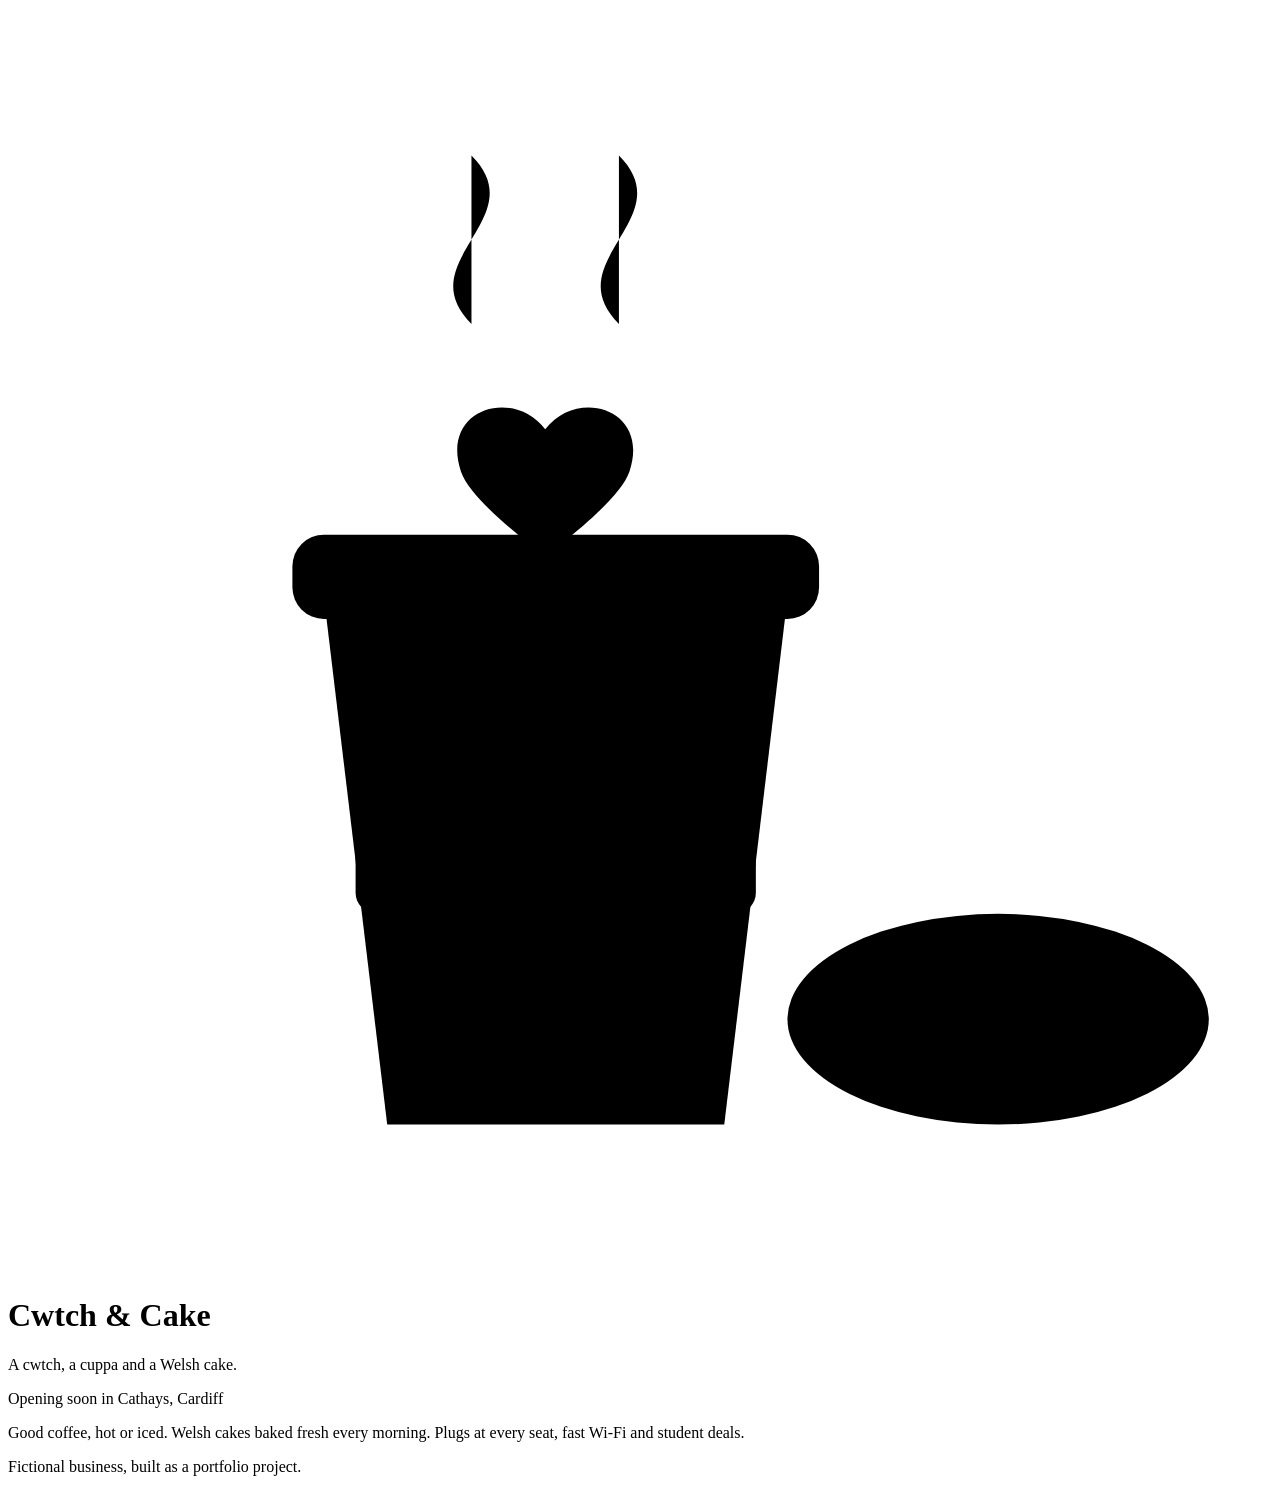
==== site/index.html @ 3359ed9a "Add hosting skeleton: private S3 site bucket, CloudFront with security headers, placeholder page" ====
<!doctype html>
<html lang="en-GB">
<head>
  <meta charset="utf-8">
  <meta name="viewport" content="width=device-width, initial-scale=1">
  <title>Cwtch &amp; Cake · Opening soon</title>
  <meta name="description" content="A cosy student café in Cathays, Cardiff. Coffee, fresh Welsh cakes and somewhere warm to study. Opening soon.">
  <meta name="theme-color" content="#4a2c1d">
  <link rel="icon" href="/favicon.svg" type="image/svg+xml">
  <link rel="stylesheet" href="/css/placeholder.css">
</head>
<body>
  <main class="card">
    <svg class="logo" viewBox="0 0 120 120" role="img" aria-labelledby="logo-title">
      <title id="logo-title">Cwtch &amp; Cake logo: a takeaway cup next to a Welsh cake</title>
      <path class="steam" d="M44 30c-6-6 6-10 0-16M58 30c-6-6 6-10 0-16"/>
      <path class="heart" d="M51 40c-3-4-10-2-8 4 1 3 8 8 8 8s7-5 8-8c2-6-5-8-8-4z"/>
      <path class="cup" d="M30 56h44l-6 50H36z"/>
      <rect class="lid" x="27" y="50" width="50" height="8" rx="3"/>
      <rect class="sleeve" x="33" y="72" width="38" height="14" rx="2"/>
      <ellipse class="cake" cx="94" cy="96" rx="20" ry="10"/>
      <circle class="dot" cx="88" cy="93" r="2"/>
      <circle class="dot" cx="98" cy="96" r="2"/>
      <circle class="dot" cx="93" cy="100" r="1.6"/>
      <circle class="dot" cx="102" cy="92" r="1.6"/>
    </svg>

    <h1>Cwtch &amp; Cake</h1>
    <p class="tagline">A cwtch, a cuppa and a Welsh cake.</p>
    <p class="soon">Opening soon in Cathays, Cardiff</p>
    <p class="blurb">Good coffee, hot or iced. Welsh cakes baked fresh every morning. Plugs at every seat, fast Wi-Fi and student deals.</p>
  </main>

  <footer>
    <p>Fictional business, built as a portfolio project.</p>
  </footer>
</body>
</html>
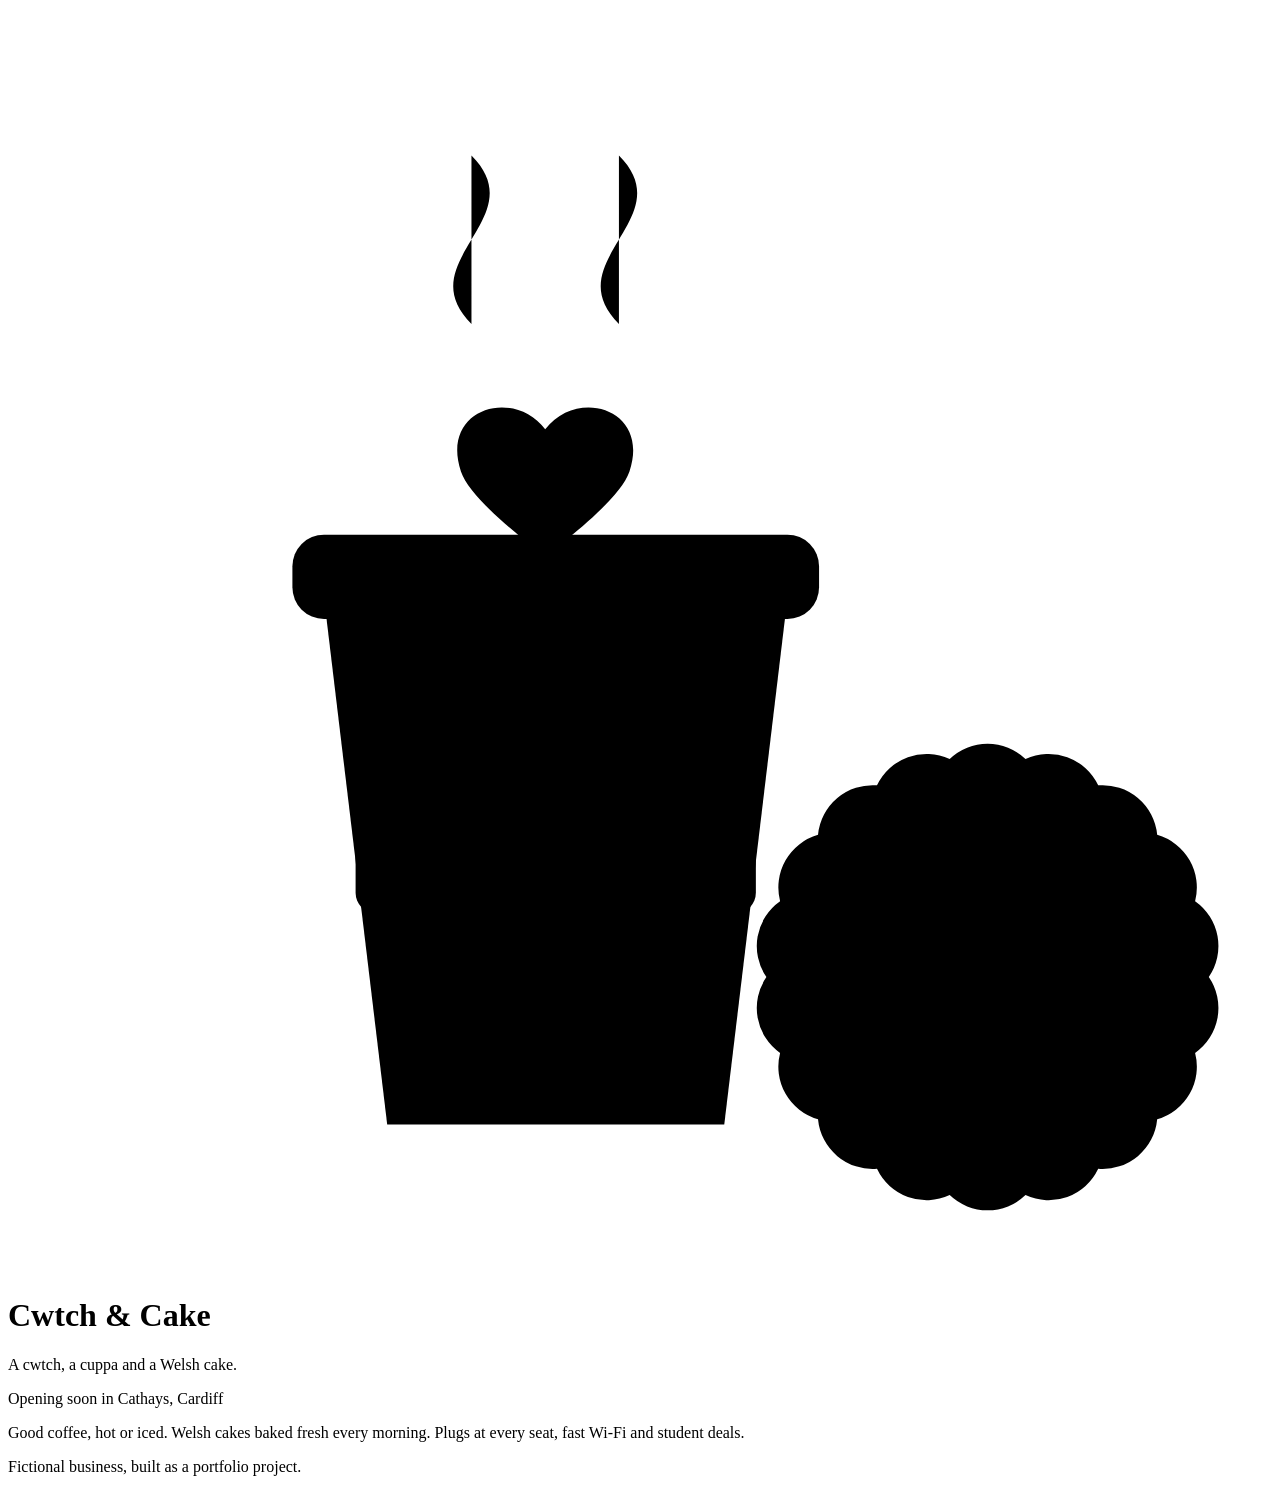
==== commit 13e8c54c: "Add GitHub Actions deploy pipeline (OIDC) and redraw the Welsh cake" ====
--- a/site/index.html
+++ b/site/index.html
@@ -18,11 +18,20 @@
       <path class="cup" d="M30 56h44l-6 50H36z"/>
       <rect class="lid" x="27" y="50" width="50" height="8" rx="3"/>
       <rect class="sleeve" x="33" y="72" width="38" height="14" rx="2"/>
-      <ellipse class="cake" cx="94" cy="96" rx="20" ry="10"/>
-      <circle class="dot" cx="88" cy="93" r="2"/>
-      <circle class="dot" cx="98" cy="96" r="2"/>
-      <circle class="dot" cx="93" cy="100" r="1.6"/>
-      <circle class="dot" cx="102" cy="92" r="1.6"/>
+      <!-- Welsh cake: round with a fluted (cutter) edge, griddle-browned face, currants and a sugar dusting -->
+      <path class="cake" d="M114.0 92.0A5.2 5.2 0 0 1 112.7 99.2A5.2 5.2 0 0 1 109.1 105.5A5.2 5.2 0 0 1 103.5 110.2A5.2 5.2 0 0 1 96.6 112.7A5.2 5.2 0 0 1 89.4 112.7A5.2 5.2 0 0 1 82.5 110.2A5.2 5.2 0 0 1 76.9 105.5A5.2 5.2 0 0 1 73.3 99.2A5.2 5.2 0 0 1 72.0 92.0A5.2 5.2 0 0 1 73.3 84.8A5.2 5.2 0 0 1 76.9 78.5A5.2 5.2 0 0 1 82.5 73.8A5.2 5.2 0 0 1 89.4 71.3A5.2 5.2 0 0 1 96.6 71.3A5.2 5.2 0 0 1 103.5 73.8A5.2 5.2 0 0 1 109.1 78.5A5.2 5.2 0 0 1 112.7 84.8A5.2 5.2 0 0 1 114.0 92.0Z"/>
+      <circle class="griddle" cx="93" cy="92" r="14.5"/>
+      <ellipse class="currant" cx="86" cy="86" rx="2.2" ry="1.6" transform="rotate(-25 86 86)"/>
+      <ellipse class="currant" cx="99" cy="84" rx="2" ry="1.5" transform="rotate(20 99 84)"/>
+      <ellipse class="currant" cx="92" cy="95" rx="2.2" ry="1.6" transform="rotate(10 92 95)"/>
+      <ellipse class="currant" cx="102" cy="97" rx="1.9" ry="1.4" transform="rotate(-35 102 97)"/>
+      <ellipse class="currant" cx="84" cy="99" rx="1.8" ry="1.3" transform="rotate(30 84 99)"/>
+      <circle class="sugar" cx="90" cy="81" r="0.9"/>
+      <circle class="sugar" cx="96" cy="90" r="0.9"/>
+      <circle class="sugar" cx="80" cy="92" r="0.8"/>
+      <circle class="sugar" cx="105" cy="89" r="0.8"/>
+      <circle class="sugar" cx="97" cy="103" r="0.9"/>
+      <circle class="sugar" cx="88" cy="105" r="0.7"/>
     </svg>
 
     <h1>Cwtch &amp; Cake</h1>
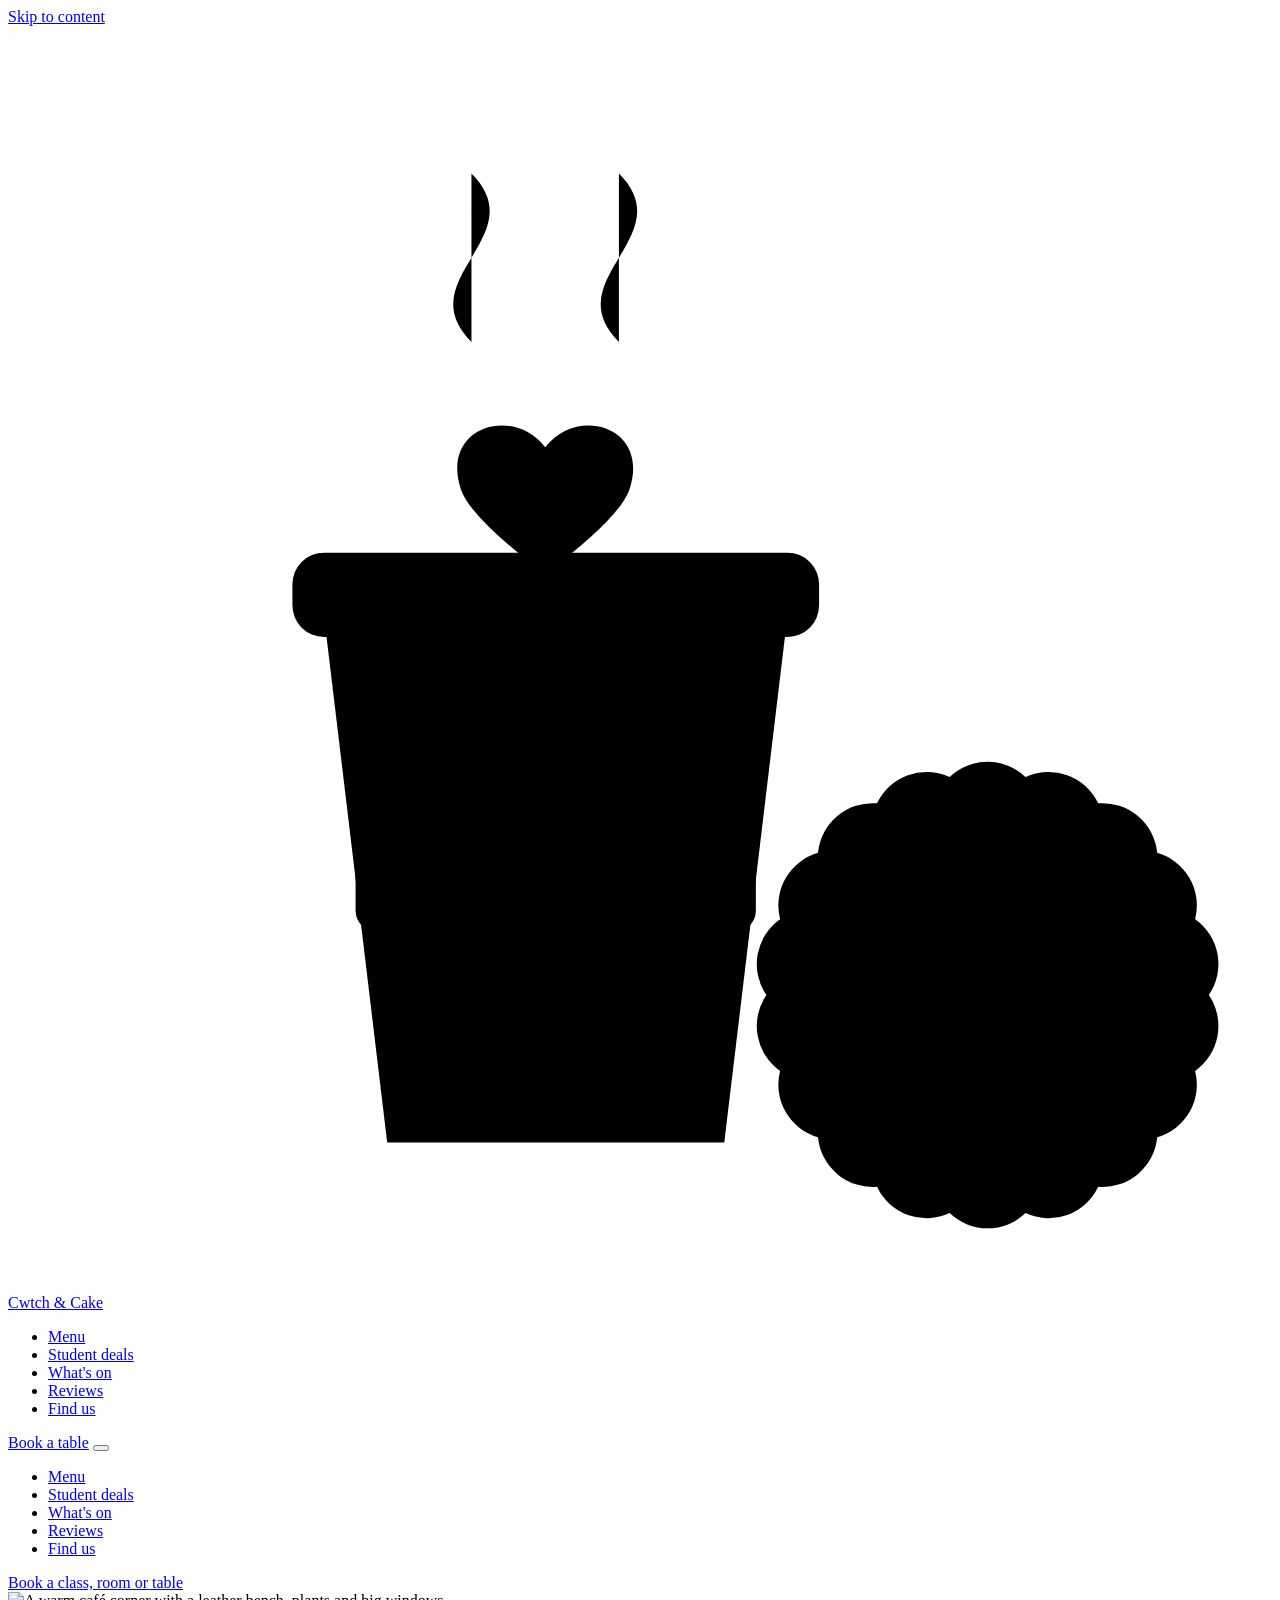
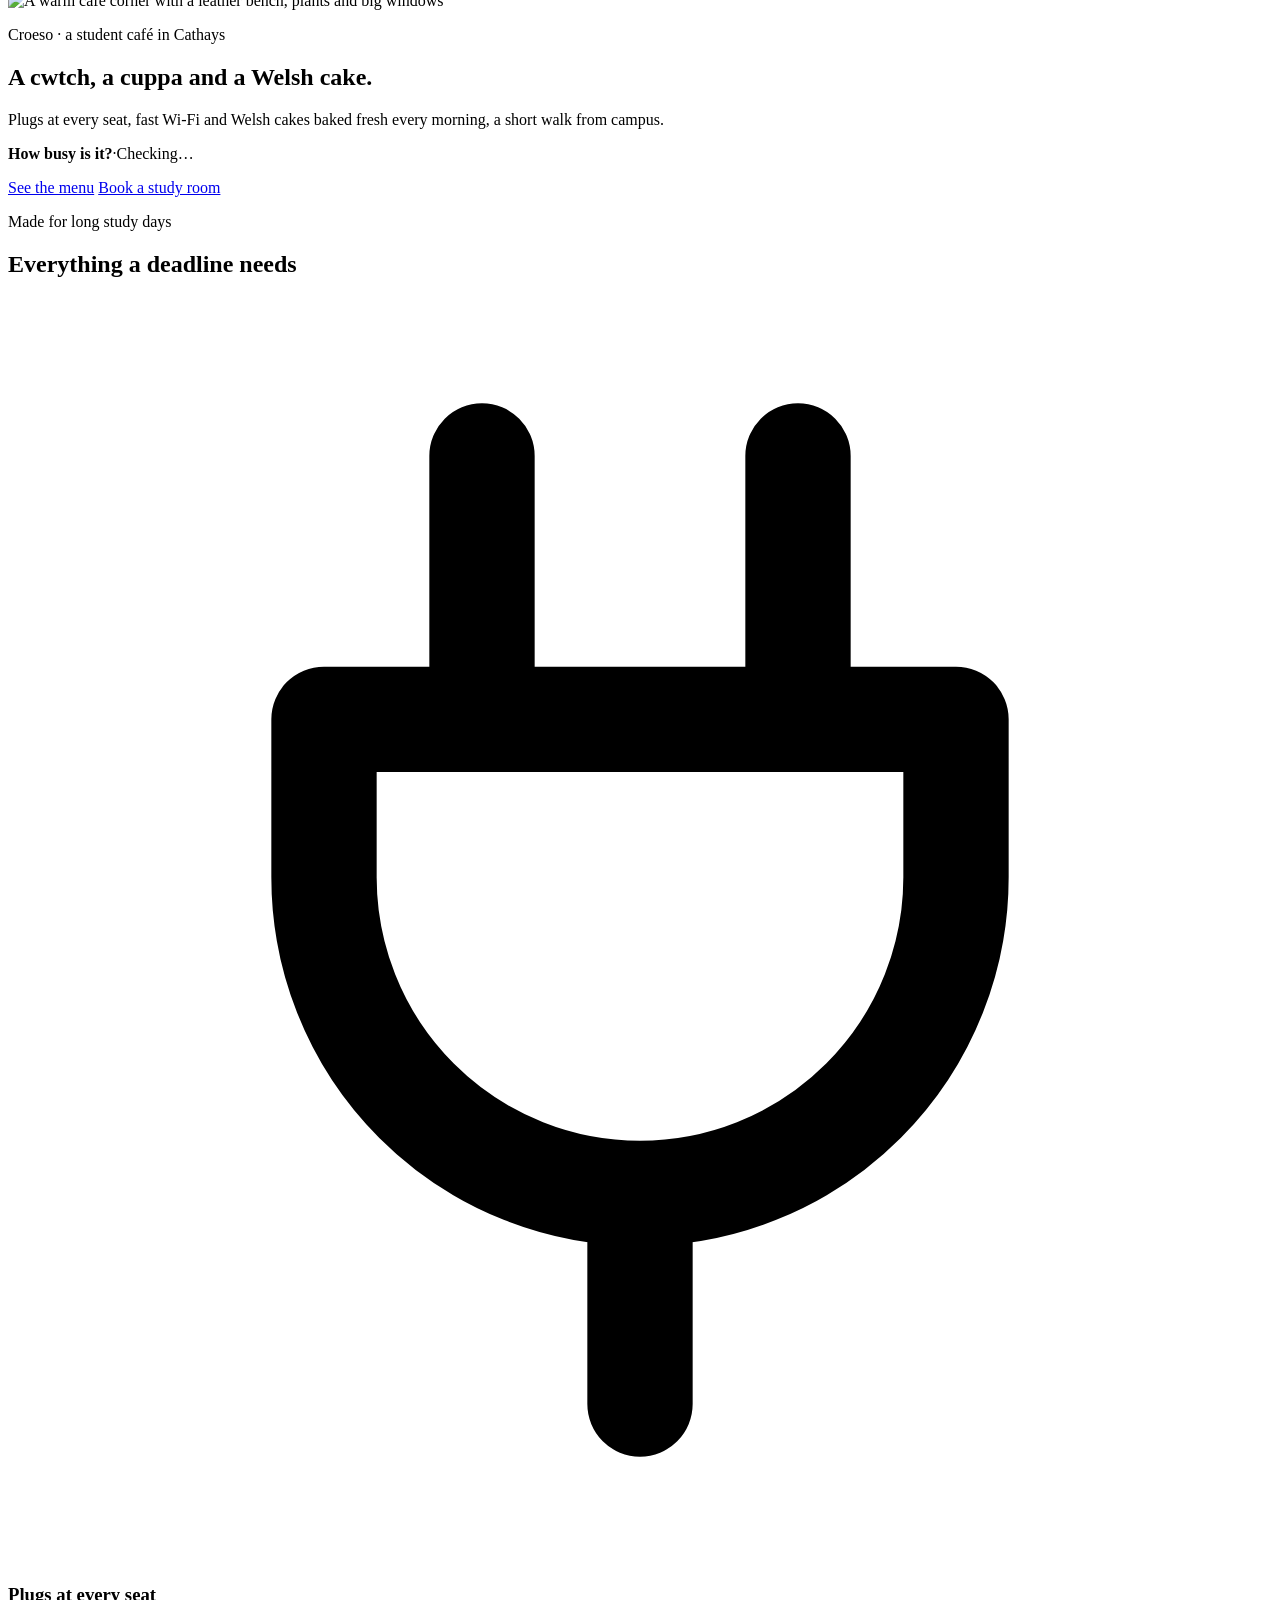
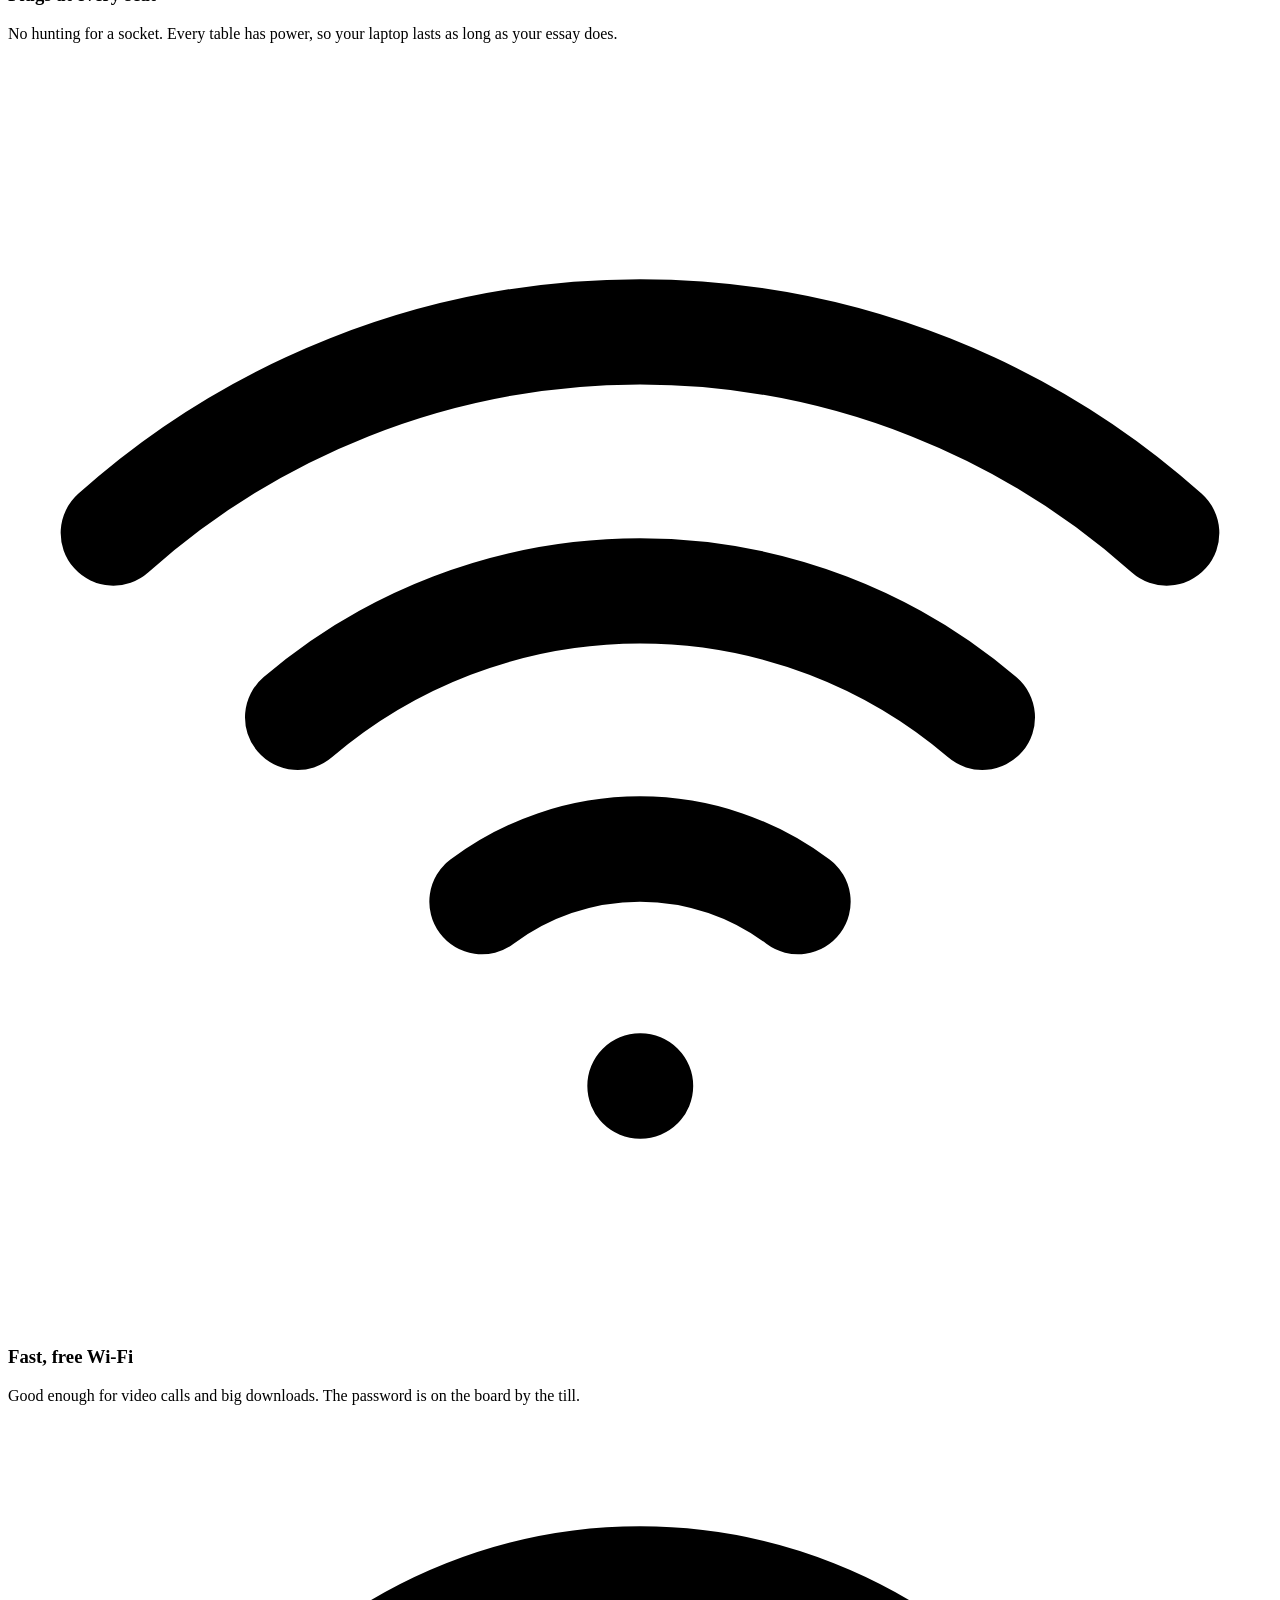
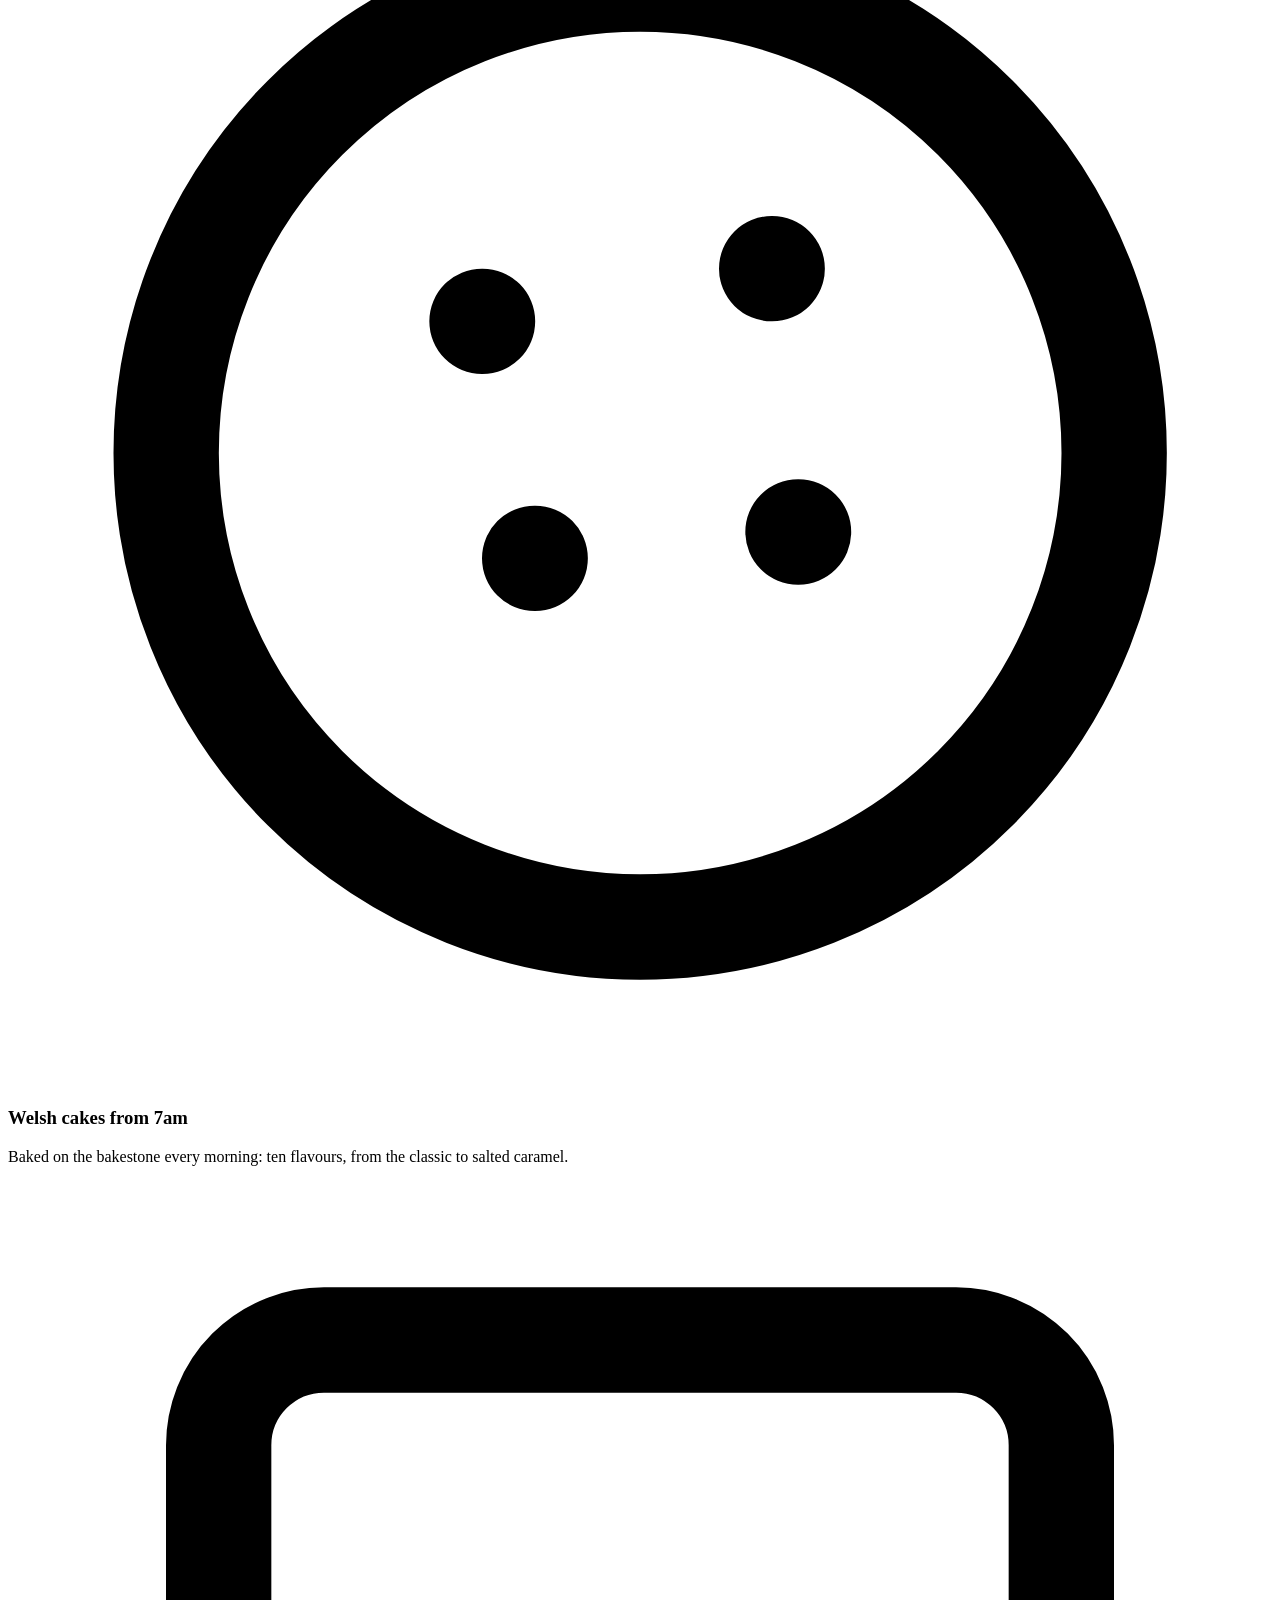
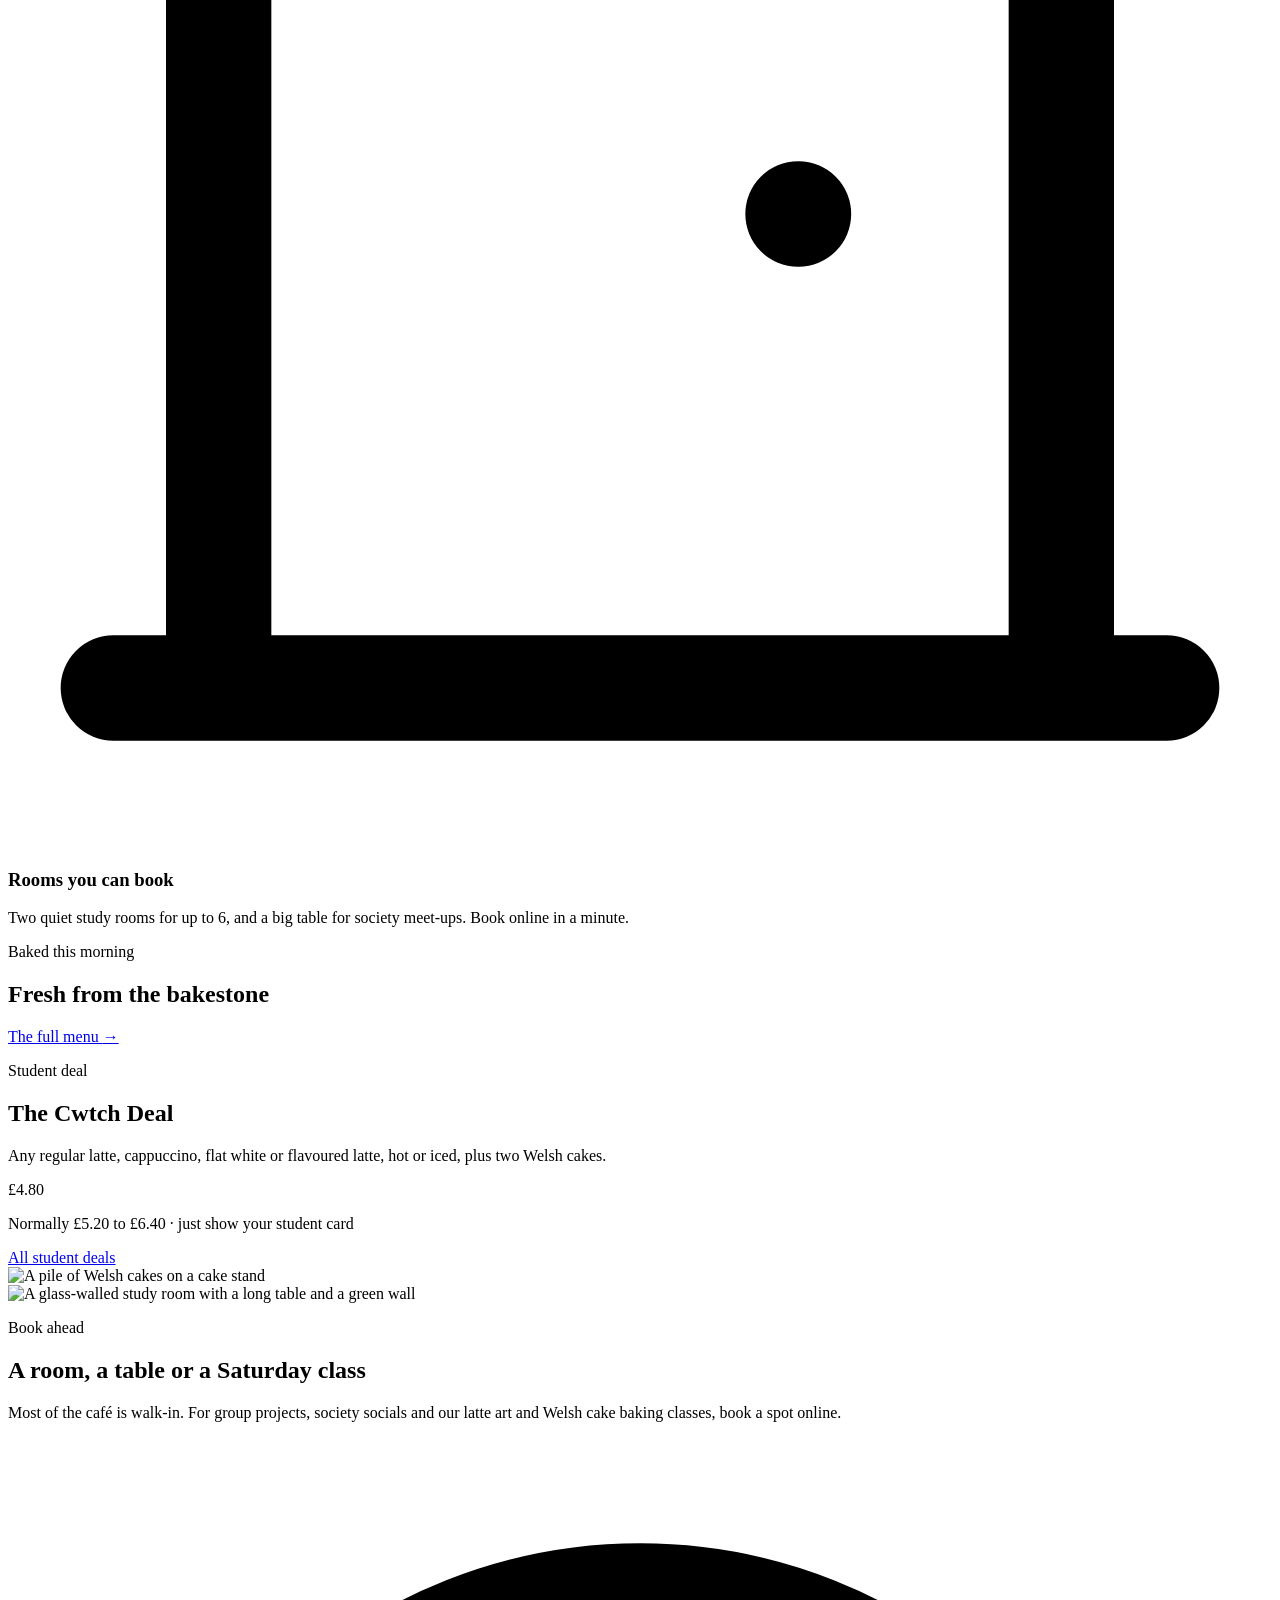
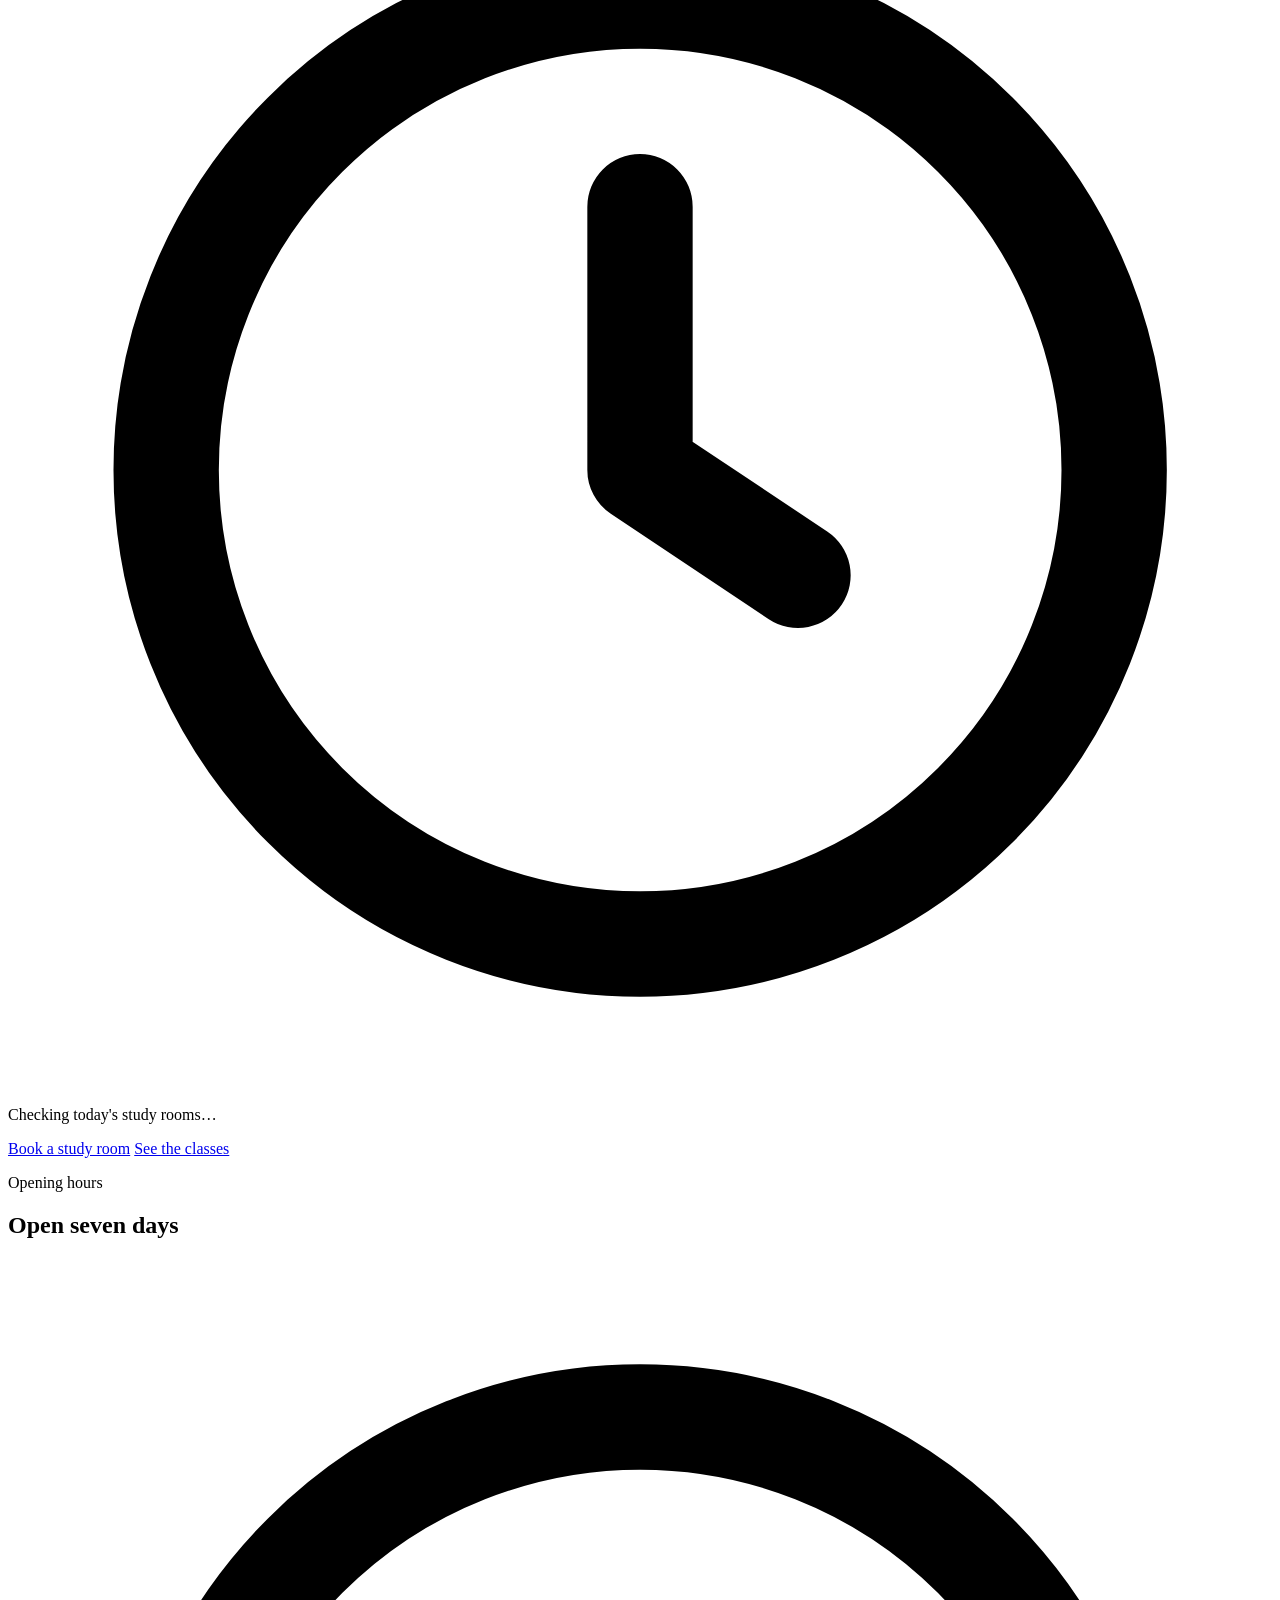
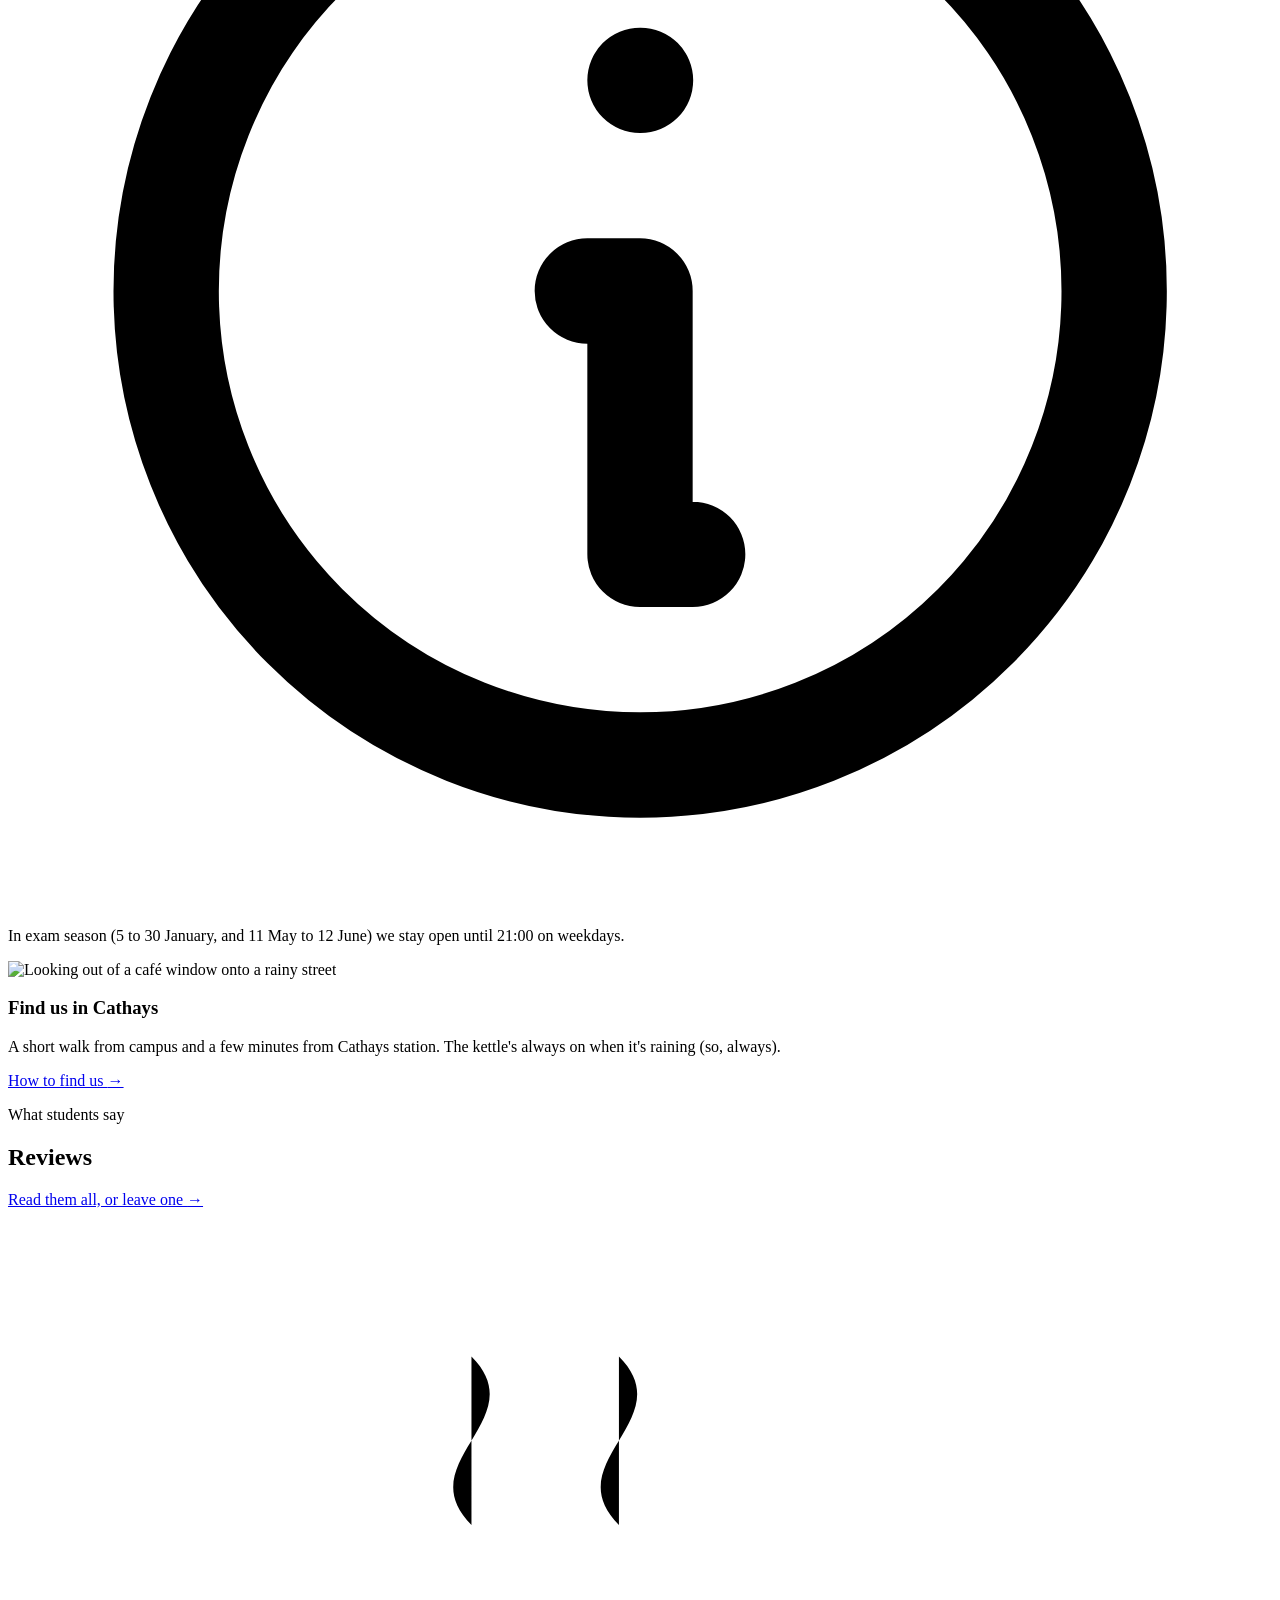
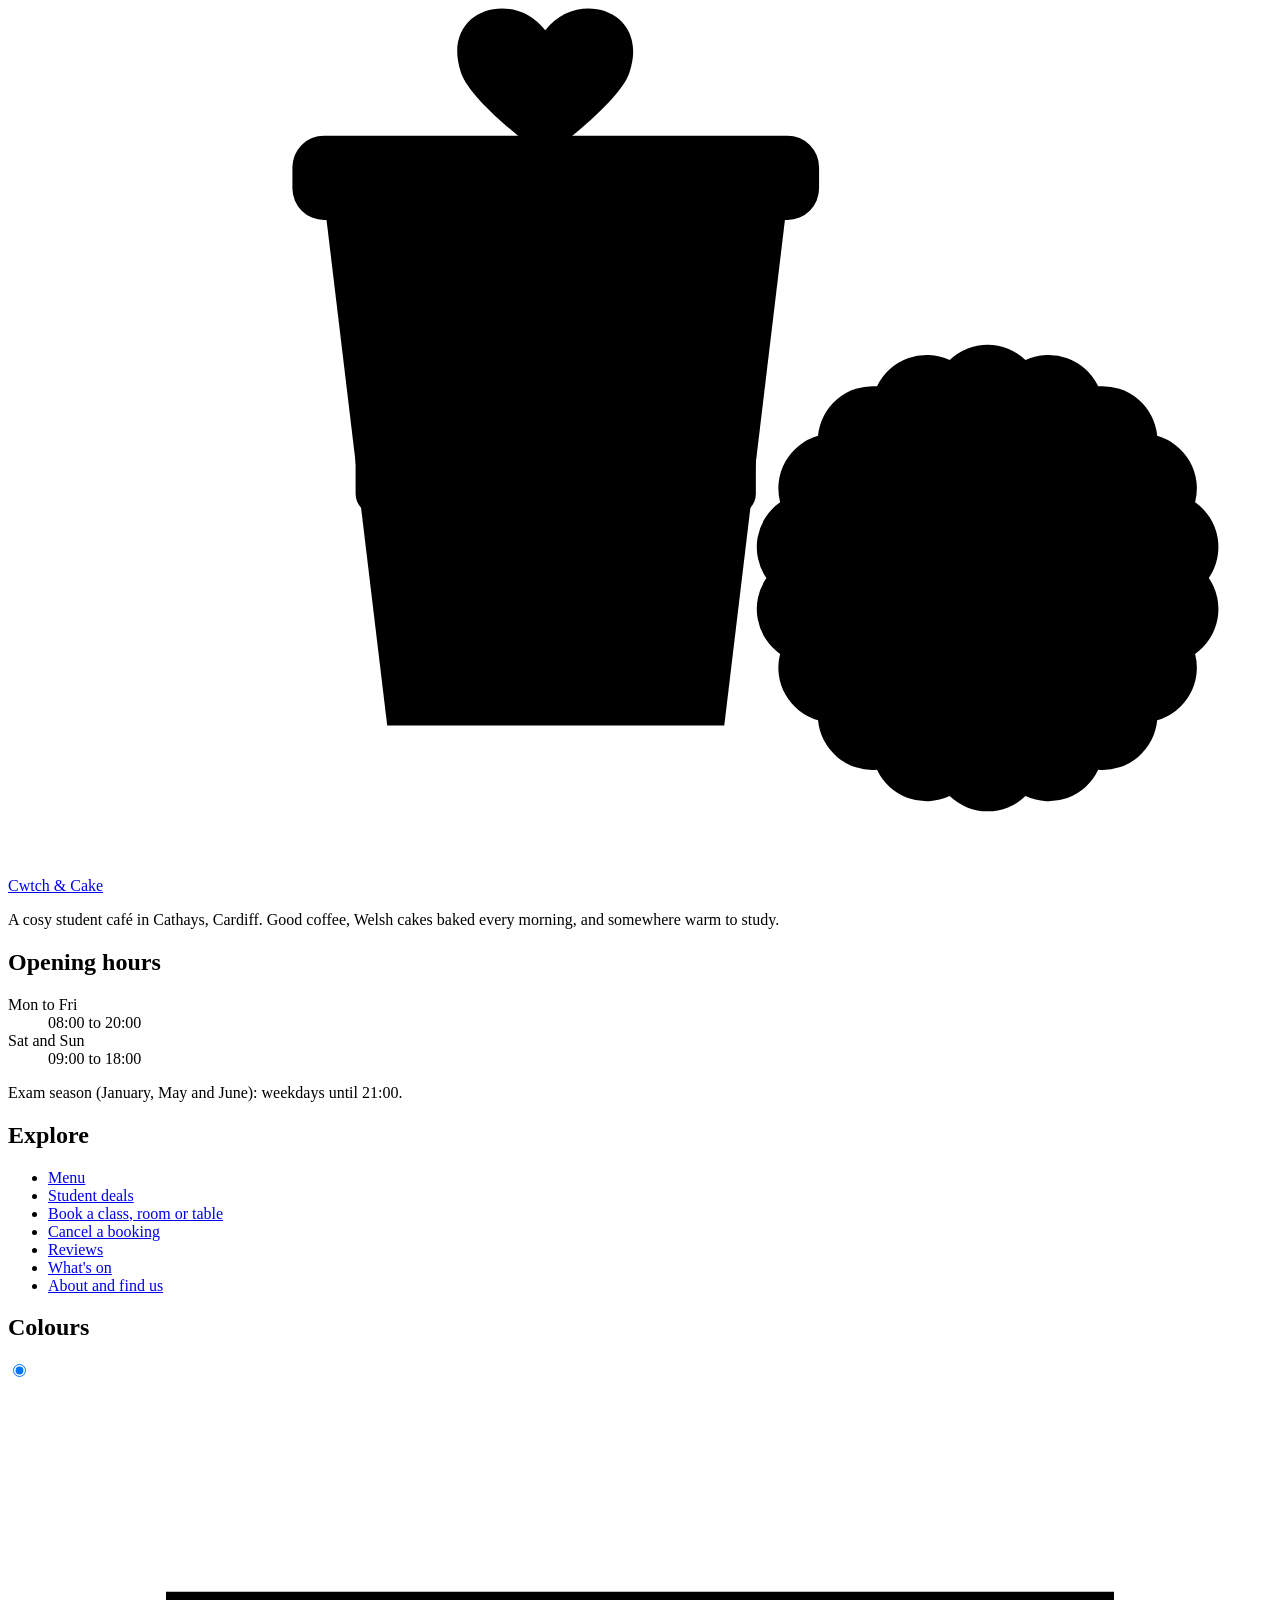
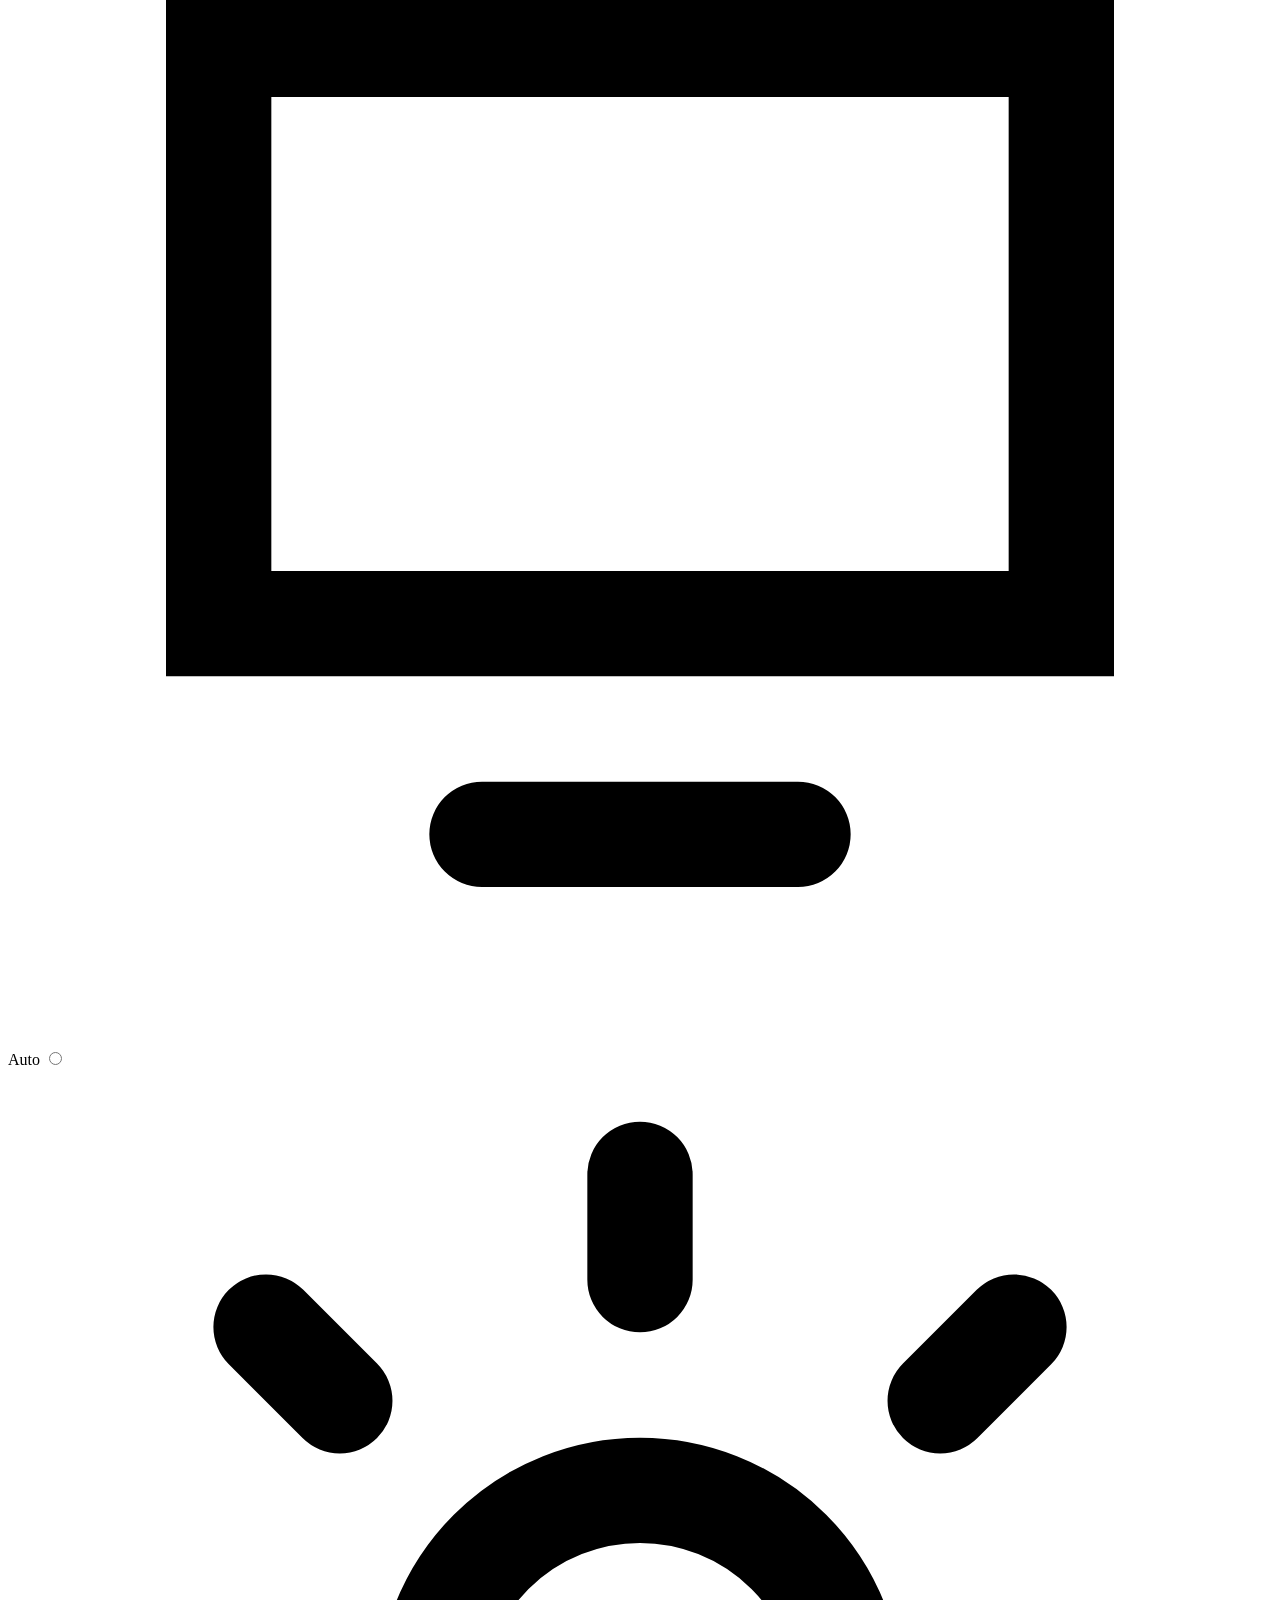
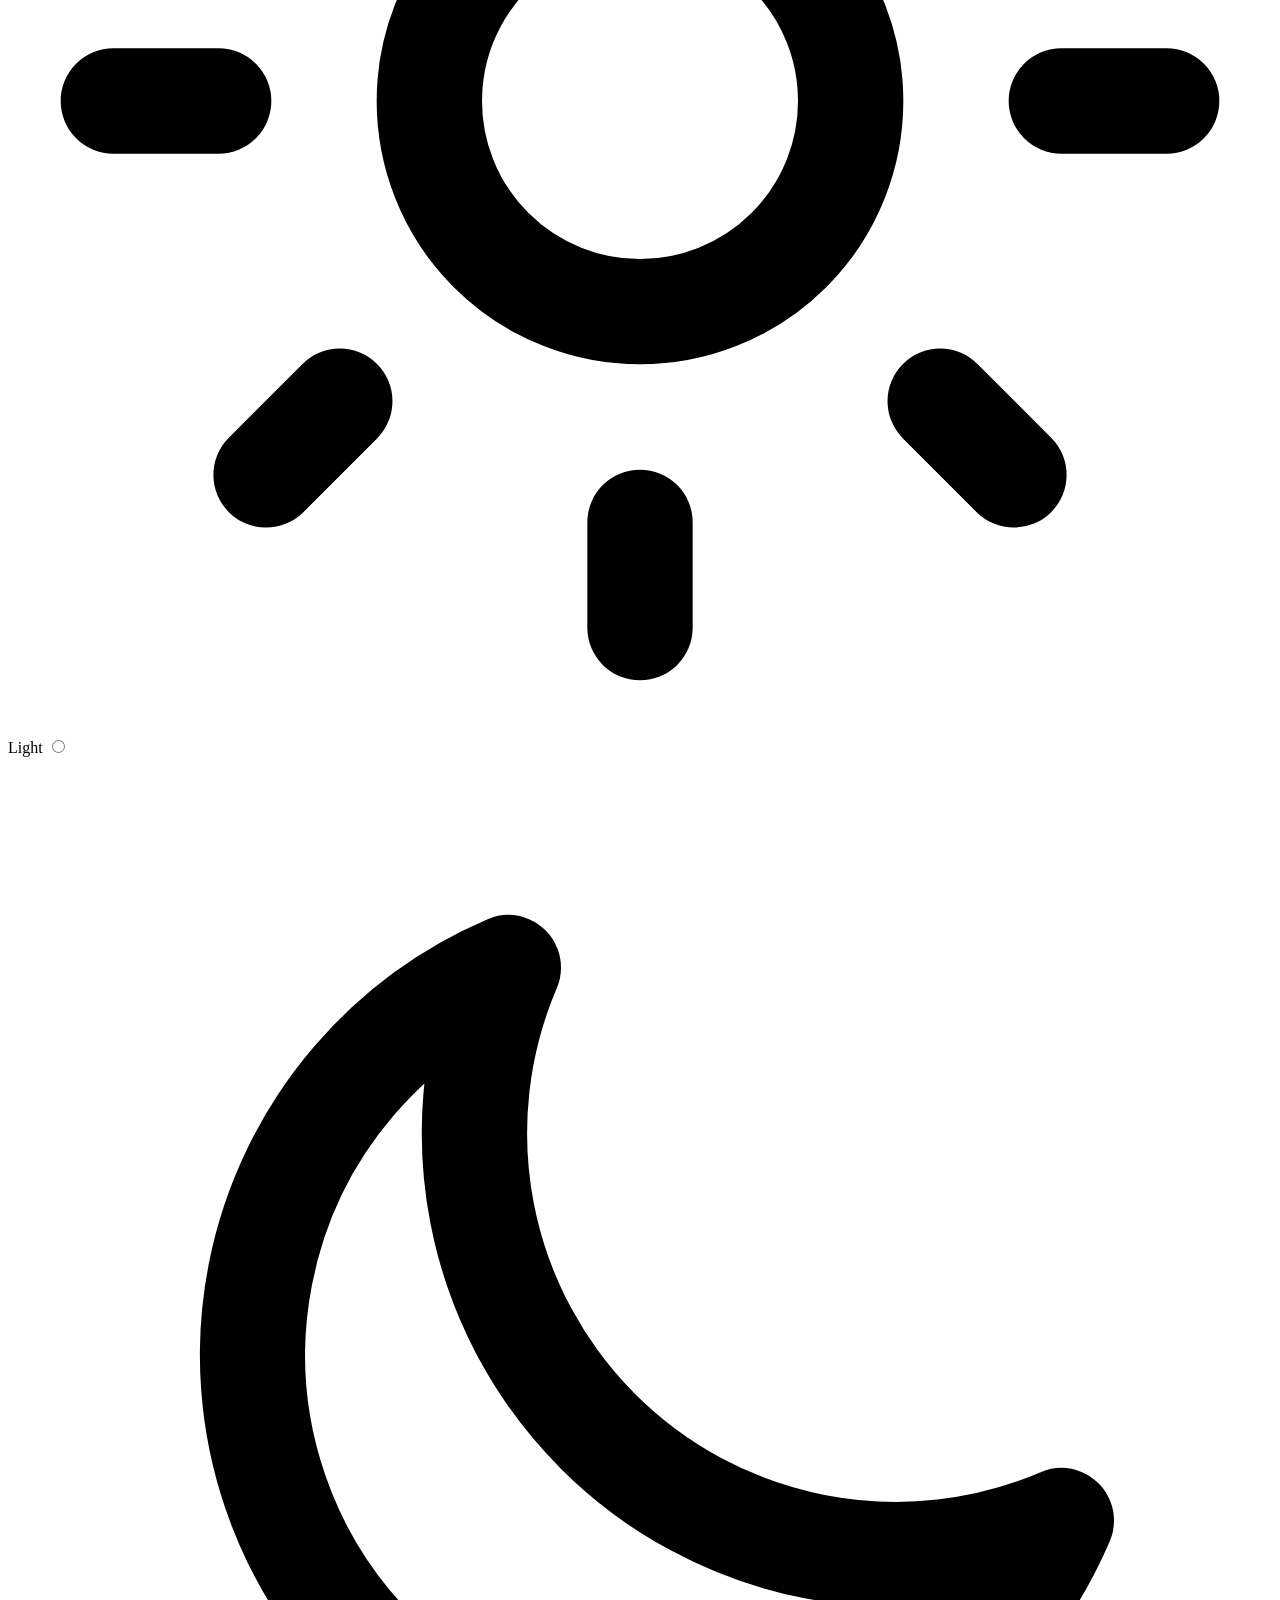
==== commit 0bde3c3a: "Phase 7: the website (11 pages and an admin page on the live API) - Pages: home, menu, student deals" ====
--- a/site/index.html
+++ b/site/index.html
@@ -2,46 +2,281 @@
 <html lang="en-GB">
 <head>
   <meta charset="utf-8">
-  <meta name="viewport" content="width=device-width, initial-scale=1">
-  <title>Cwtch &amp; Cake · Opening soon</title>
-  <meta name="description" content="A cosy student café in Cathays, Cardiff. Coffee, fresh Welsh cakes and somewhere warm to study. Opening soon.">
-  <meta name="theme-color" content="#4a2c1d">
+  <meta name="viewport" content="width=device-width, initial-scale=1, viewport-fit=cover">
+  <title>Cwtch &amp; Cake · Student café in Cathays, Cardiff</title>
+  <meta name="description" content="A cosy student café in Cathays, Cardiff. Coffee hot or iced, Welsh cakes baked every morning, plugs at every seat, study rooms to book and student deals.">
+  <meta name="theme-color" content="#fbf5ec" media="(prefers-color-scheme: light)">
+  <meta name="theme-color" content="#140d0a" media="(prefers-color-scheme: dark)">
+  <link rel="canonical" href="https://d37nt89jw5nszl.cloudfront.net/">
+  <meta property="og:type" content="website">
+  <meta property="og:site_name" content="Cwtch &amp; Cake">
+  <meta property="og:title" content="Cwtch &amp; Cake · A cwtch, a cuppa and a Welsh cake">
+  <meta property="og:description" content="A cosy student café in Cathays, Cardiff, built as a cloud portfolio project on AWS.">
+  <meta property="og:url" content="https://d37nt89jw5nszl.cloudfront.net/">
+  <meta property="og:image" content="https://d37nt89jw5nszl.cloudfront.net/img/og/cwtch-and-cake.jpg">
+  <meta property="og:image:width" content="1200">
+  <meta property="og:image:height" content="630">
+  <meta name="twitter:card" content="summary_large_image">
   <link rel="icon" href="/favicon.svg" type="image/svg+xml">
-  <link rel="stylesheet" href="/css/placeholder.css">
+  <link rel="apple-touch-icon" href="/img/og/apple-touch-icon.png">
+  <link rel="preload" href="/fonts/fraunces-soft.woff2" as="font" type="font/woff2" crossorigin>
+  <link rel="preload" href="/fonts/dm-sans.woff2" as="font" type="font/woff2" crossorigin>
+  <link rel="stylesheet" href="/css/site.css">
+  <script src="/js/theme.js"></script>
+  <script type="module" src="/js/home.js"></script>
 </head>
 <body>
-  <main class="card">
-    <svg class="logo" viewBox="0 0 120 120" role="img" aria-labelledby="logo-title">
-      <title id="logo-title">Cwtch &amp; Cake logo: a takeaway cup next to a Welsh cake</title>
-      <path class="steam" d="M44 30c-6-6 6-10 0-16M58 30c-6-6 6-10 0-16"/>
-      <path class="heart" d="M51 40c-3-4-10-2-8 4 1 3 8 8 8 8s7-5 8-8c2-6-5-8-8-4z"/>
-      <path class="cup" d="M30 56h44l-6 50H36z"/>
-      <rect class="lid" x="27" y="50" width="50" height="8" rx="3"/>
-      <rect class="sleeve" x="33" y="72" width="38" height="14" rx="2"/>
-      <!-- Welsh cake: round with a fluted (cutter) edge, griddle-browned face, currants and a sugar dusting -->
-      <path class="cake" d="M114.0 92.0A5.2 5.2 0 0 1 112.7 99.2A5.2 5.2 0 0 1 109.1 105.5A5.2 5.2 0 0 1 103.5 110.2A5.2 5.2 0 0 1 96.6 112.7A5.2 5.2 0 0 1 89.4 112.7A5.2 5.2 0 0 1 82.5 110.2A5.2 5.2 0 0 1 76.9 105.5A5.2 5.2 0 0 1 73.3 99.2A5.2 5.2 0 0 1 72.0 92.0A5.2 5.2 0 0 1 73.3 84.8A5.2 5.2 0 0 1 76.9 78.5A5.2 5.2 0 0 1 82.5 73.8A5.2 5.2 0 0 1 89.4 71.3A5.2 5.2 0 0 1 96.6 71.3A5.2 5.2 0 0 1 103.5 73.8A5.2 5.2 0 0 1 109.1 78.5A5.2 5.2 0 0 1 112.7 84.8A5.2 5.2 0 0 1 114.0 92.0Z"/>
-      <circle class="griddle" cx="93" cy="92" r="14.5"/>
-      <ellipse class="currant" cx="86" cy="86" rx="2.2" ry="1.6" transform="rotate(-25 86 86)"/>
-      <ellipse class="currant" cx="99" cy="84" rx="2" ry="1.5" transform="rotate(20 99 84)"/>
-      <ellipse class="currant" cx="92" cy="95" rx="2.2" ry="1.6" transform="rotate(10 92 95)"/>
-      <ellipse class="currant" cx="102" cy="97" rx="1.9" ry="1.4" transform="rotate(-35 102 97)"/>
-      <ellipse class="currant" cx="84" cy="99" rx="1.8" ry="1.3" transform="rotate(30 84 99)"/>
-      <circle class="sugar" cx="90" cy="81" r="0.9"/>
-      <circle class="sugar" cx="96" cy="90" r="0.9"/>
-      <circle class="sugar" cx="80" cy="92" r="0.8"/>
-      <circle class="sugar" cx="105" cy="89" r="0.8"/>
-      <circle class="sugar" cx="97" cy="103" r="0.9"/>
-      <circle class="sugar" cx="88" cy="105" r="0.7"/>
-    </svg>
-
-    <h1>Cwtch &amp; Cake</h1>
-    <p class="tagline">A cwtch, a cuppa and a Welsh cake.</p>
-    <p class="soon">Opening soon in Cathays, Cardiff</p>
-    <p class="blurb">Good coffee, hot or iced. Welsh cakes baked fresh every morning. Plugs at every seat, fast Wi-Fi and student deals.</p>
-  </main>
-
-  <footer>
-    <p>Fictional business, built as a portfolio project.</p>
-  </footer>
+<!-- @header -->
+<a class="skip-link" href="#main">Skip to content</a>
+<header class="site-header" data-header>
+  <div class="wrap header-inner">
+    <a class="brand" href="/" aria-label="Cwtch &amp; Cake, home">
+      <svg class="logo" viewBox="0 0 120 120" aria-hidden="true" focusable="false">
+        <path class="steam" d="M44 30c-6-6 6-10 0-16M58 30c-6-6 6-10 0-16"/>
+        <path class="heart" d="M51 40c-3-4-10-2-8 4 1 3 8 8 8 8s7-5 8-8c2-6-5-8-8-4z"/>
+        <path class="cup" d="M30 56h44l-6 50H36z"/>
+        <rect class="lid" x="27" y="50" width="50" height="8" rx="3"/>
+        <rect class="sleeve" x="33" y="72" width="38" height="14" rx="2"/>
+        <path class="cake" d="M114.0 92.0A5.2 5.2 0 0 1 112.7 99.2A5.2 5.2 0 0 1 109.1 105.5A5.2 5.2 0 0 1 103.5 110.2A5.2 5.2 0 0 1 96.6 112.7A5.2 5.2 0 0 1 89.4 112.7A5.2 5.2 0 0 1 82.5 110.2A5.2 5.2 0 0 1 76.9 105.5A5.2 5.2 0 0 1 73.3 99.2A5.2 5.2 0 0 1 72.0 92.0A5.2 5.2 0 0 1 73.3 84.8A5.2 5.2 0 0 1 76.9 78.5A5.2 5.2 0 0 1 82.5 73.8A5.2 5.2 0 0 1 89.4 71.3A5.2 5.2 0 0 1 96.6 71.3A5.2 5.2 0 0 1 103.5 73.8A5.2 5.2 0 0 1 109.1 78.5A5.2 5.2 0 0 1 112.7 84.8A5.2 5.2 0 0 1 114.0 92.0Z"/>
+        <circle class="griddle" cx="93" cy="92" r="14.5"/>
+        <ellipse class="currant" cx="86" cy="86" rx="2.2" ry="1.6" transform="rotate(-25 86 86)"/>
+        <ellipse class="currant" cx="99" cy="84" rx="2" ry="1.5" transform="rotate(20 99 84)"/>
+        <ellipse class="currant" cx="92" cy="95" rx="2.2" ry="1.6" transform="rotate(10 92 95)"/>
+        <ellipse class="currant" cx="102" cy="97" rx="1.9" ry="1.4" transform="rotate(-35 102 97)"/>
+        <ellipse class="currant" cx="84" cy="99" rx="1.8" ry="1.3" transform="rotate(30 84 99)"/>
+        <circle class="sugar" cx="90" cy="81" r="0.9"/><circle class="sugar" cx="96" cy="90" r="0.9"/>
+        <circle class="sugar" cx="80" cy="92" r="0.8"/><circle class="sugar" cx="105" cy="89" r="0.8"/>
+        <circle class="sugar" cx="97" cy="103" r="0.9"/><circle class="sugar" cx="88" cy="105" r="0.7"/>
+      </svg>
+      <span>Cwtch &amp; Cake</span>
+    </a>
+    <nav class="nav" aria-label="Main">
+      <ul class="nav-list">
+        <li><a href="/menu/">Menu</a></li>
+        <li><a href="/deals/">Student deals</a></li>
+        <li><a href="/whats-on/">What's on</a></li>
+        <li><a href="/reviews/">Reviews</a></li>
+        <li><a href="/about/">Find us</a></li>
+      </ul>
+    </nav>
+    <a class="btn btn-primary btn-sm header-cta" href="/book/">Book a table</a>
+    <button class="nav-toggle" type="button" aria-expanded="false" aria-controls="mobile-menu" aria-label="Open menu"><span></span><span></span></button>
+  </div>
+  <div class="mobile-menu" id="mobile-menu">
+    <nav aria-label="Main, phone">
+      <ul>
+        <li><a href="/menu/">Menu</a></li>
+        <li><a href="/deals/">Student deals</a></li>
+        <li><a href="/whats-on/">What's on</a></li>
+        <li><a href="/reviews/">Reviews</a></li>
+        <li><a href="/about/">Find us</a></li>
+      </ul>
+      <a class="btn btn-primary btn-lg" href="/book/">Book a class, room or table</a>
+    </nav>
+  </div>
+</header>
+<!-- /@header -->
+
+<main id="main">
+  <div class="wrap">
+    <section class="hero" aria-labelledby="hero-title">
+      <picture class="hero-media">
+        <source media="(max-width: 720px)" sizes="100vw"
+          srcset="/img/hero/cafe-warm-tall-480.webp 480w, /img/hero/cafe-warm-tall-720.webp 720w, /img/hero/cafe-warm-tall-960.webp 960w">
+        <img src="/img/hero/cafe-warm-1440.webp" sizes="(max-width: 1240px) 100vw, 1180px"
+          srcset="/img/hero/cafe-warm-960.webp 960w, /img/hero/cafe-warm-1440.webp 1440w, /img/hero/cafe-warm-1920.webp 1920w"
+          width="1920" height="1080" alt="A warm café corner with a leather bench, plants and big windows" fetchpriority="high">
+      </picture>
+      <div class="hero-copy">
+        <p class="eyebrow enter">Croeso · a student café in Cathays</p>
+        <h1 id="hero-title" class="enter enter-1">A cwtch, a cuppa and a Welsh&nbsp;cake.</h1>
+        <p class="lede enter enter-2">Plugs at every seat, fast Wi-Fi and Welsh cakes baked fresh every morning, a short walk from campus.</p>
+        <p class="status-pill enter enter-3" data-status aria-live="polite" aria-busy="true">
+          <span class="dot"></span><strong class="status-label">How busy is it?</strong><span class="sep" aria-hidden="true">·</span><span class="status-detail">Checking…</span>
+        </p>
+        <div class="hero-ctas enter enter-4">
+          <a class="btn btn-primary btn-lg" href="/menu/">See the menu</a>
+          <a class="btn btn-on-photo btn-lg" href="/book/?type=room">Book a study room</a>
+        </div>
+      </div>
+    </section>
+  </div>
+
+  <section class="section" aria-labelledby="why-title">
+    <div class="wrap">
+      <div class="section-head reveal">
+        <p class="eyebrow">Made for long study days</p>
+        <h2 id="why-title">Everything a deadline needs</h2>
+      </div>
+      <div class="features">
+        <div class="card feature reveal">
+          <span class="icon"><svg viewBox="0 0 24 24" aria-hidden="true"><path fill="none" stroke="currentColor" stroke-width="2" stroke-linecap="round" stroke-linejoin="round" d="M9 3v5M15 3v5M6 8h12v3a6 6 0 01-12 0zM12 17v4"/></svg></span>
+          <h3>Plugs at every seat</h3>
+          <p>No hunting for a socket. Every table has power, so your laptop lasts as long as your essay does.</p>
+        </div>
+        <div class="card feature reveal">
+          <span class="icon"><svg viewBox="0 0 24 24" aria-hidden="true"><path fill="none" stroke="currentColor" stroke-width="2" stroke-linecap="round" stroke-linejoin="round" d="M2 9a15 15 0 0120 0M5.5 12.5a10 10 0 0113 0M9 16a5 5 0 016 0M12 19.5h.01"/></svg></span>
+          <h3>Fast, free Wi-Fi</h3>
+          <p>Good enough for video calls and big downloads. The password is on the board by the till.</p>
+        </div>
+        <div class="card feature reveal">
+          <span class="icon"><svg viewBox="0 0 24 24" aria-hidden="true"><path fill="none" stroke="currentColor" stroke-width="2" stroke-linecap="round" stroke-linejoin="round" d="M12 3a9 9 0 110 18 9 9 0 010-18zM9 9.5h.01M14.5 8.5h.01M10 14h.01M15 13.5h.01"/></svg></span>
+          <h3>Welsh cakes from 7am</h3>
+          <p>Baked on the bakestone every morning: ten flavours, from the classic to salted caramel.</p>
+        </div>
+        <div class="card feature reveal">
+          <span class="icon"><svg viewBox="0 0 24 24" aria-hidden="true"><path fill="none" stroke="currentColor" stroke-width="2" stroke-linecap="round" stroke-linejoin="round" d="M4 21V5a2 2 0 012-2h12a2 2 0 012 2v16M2 21h20M15 12h.01"/></svg></span>
+          <h3>Rooms you can book</h3>
+          <p>Two quiet study rooms for up to 6, and a big table for society meet-ups. Book online in a minute.</p>
+        </div>
+      </div>
+    </div>
+  </section>
+
+  <section class="section-tight" aria-labelledby="fresh-title">
+    <div class="wrap">
+      <div class="section-head-row reveal">
+        <div class="section-head">
+          <p class="eyebrow">Baked this morning</p>
+          <h2 id="fresh-title">Fresh from the bakestone</h2>
+        </div>
+        <a class="arrow-link" href="/menu/">The full menu <span aria-hidden="true">→</span></a>
+      </div>
+      <div class="item-grid" data-fresh aria-live="polite"></div>
+    </div>
+  </section>
+
+  <section class="section" aria-labelledby="deal-title">
+    <div class="wrap">
+      <div class="deal-band reveal">
+        <div class="copy">
+          <p class="eyebrow">Student deal</p>
+          <h2 id="deal-title">The Cwtch Deal</h2>
+          <p>Any regular latte, cappuccino, flat white or flavoured latte, hot or iced, plus two Welsh cakes.</p>
+          <p class="price-big" data-deal-price>£4.80</p>
+          <p class="was" data-deal-was>Normally £5.20 to £6.40 · just show your student card</p>
+          <a class="btn btn-secondary" href="/deals/">All student deals</a>
+        </div>
+        <div class="photo">
+          <img src="/img/menu/welsh-stand-800.webp" srcset="/img/menu/welsh-stand-480.webp 480w, /img/menu/welsh-stand-800.webp 800w"
+            sizes="(max-width: 760px) 100vw, 560px" width="800" height="600" loading="lazy" decoding="async"
+            alt="A pile of Welsh cakes on a cake stand">
+        </div>
+      </div>
+    </div>
+  </section>
+
+  <section class="section-tight" aria-labelledby="book-title">
+    <div class="wrap split">
+      <div class="photo reveal">
+        <img src="/img/places/study-room-1024.webp" srcset="/img/places/study-room-640.webp 640w, /img/places/study-room-1024.webp 1024w"
+          sizes="(max-width: 860px) 100vw, 560px" width="1024" height="768" loading="lazy" decoding="async"
+          alt="A glass-walled study room with a long table and a green wall">
+      </div>
+      <div class="stack reveal">
+        <p class="eyebrow">Book ahead</p>
+        <h2 id="book-title">A room, a table or a Saturday class</h2>
+        <p class="lede">Most of the café is walk-in. For group projects, society socials and our latte art and Welsh cake baking classes, book a spot online.</p>
+        <p class="notice" data-room-today><svg viewBox="0 0 24 24" aria-hidden="true"><path fill="none" stroke="currentColor" stroke-width="2" stroke-linecap="round" stroke-linejoin="round" d="M12 21a9 9 0 100-18 9 9 0 000 18zM12 7v5l3 2"/></svg><span data-room-today-text>Checking today's study rooms…</span></p>
+        <div class="hero-ctas">
+          <a class="btn btn-primary" href="/book/?type=room">Book a study room</a>
+          <a class="btn btn-secondary" href="/whats-on/">See the classes</a>
+        </div>
+      </div>
+    </div>
+  </section>
+
+  <section class="section" aria-labelledby="hours-title">
+    <div class="wrap split">
+      <div class="card hours-card reveal">
+        <p class="eyebrow">Opening hours</p>
+        <h2 id="hours-title">Open seven days</h2>
+        <dl class="hours" data-week-hours></dl>
+        <p class="notice note"><svg viewBox="0 0 24 24" aria-hidden="true"><path fill="none" stroke="currentColor" stroke-width="2" stroke-linecap="round" stroke-linejoin="round" d="M12 8h.01M11 12h1v5h1M12 21a9 9 0 100-18 9 9 0 000 18z"/></svg><span>In exam season (5 to 30 January, and 11 May to 12 June) we stay open until 21:00 on weekdays.</span></p>
+      </div>
+      <div class="stack reveal">
+        <div class="photo">
+          <img src="/img/places/rainy-window-1024.webp" srcset="/img/places/rainy-window-640.webp 640w, /img/places/rainy-window-1024.webp 1024w"
+            sizes="(max-width: 860px) 100vw, 560px" width="1024" height="683" loading="lazy" decoding="async"
+            alt="Looking out of a café window onto a rainy street">
+        </div>
+        <h3>Find us in Cathays</h3>
+        <p class="muted">A short walk from campus and a few minutes from Cathays station. The kettle's always on when it's raining (so, always).</p>
+        <a class="arrow-link" href="/about/">How to find us <span aria-hidden="true">→</span></a>
+      </div>
+    </div>
+  </section>
+
+  <section class="section-tight" aria-labelledby="reviews-title">
+    <div class="wrap">
+      <div class="section-head-row reveal">
+        <div class="section-head">
+          <p class="eyebrow">What students say</p>
+          <h2 id="reviews-title">Reviews</h2>
+          <p class="summary-line muted" data-review-summary></p>
+        </div>
+        <a class="arrow-link" href="/reviews/">Read them all, or leave one <span aria-hidden="true">→</span></a>
+      </div>
+      <div class="review-list review-row" data-latest-reviews aria-live="polite"></div>
+    </div>
+  </section>
+</main>
+
+<!-- @footer -->
+<footer class="site-footer">
+  <div class="wrap footer-grid">
+    <div class="footer-brand">
+      <a class="brand" href="/" aria-label="Cwtch &amp; Cake, home">
+        <svg class="logo" viewBox="0 0 120 120" aria-hidden="true" focusable="false">
+          <path class="steam" d="M44 30c-6-6 6-10 0-16M58 30c-6-6 6-10 0-16"/>
+          <path class="heart" d="M51 40c-3-4-10-2-8 4 1 3 8 8 8 8s7-5 8-8c2-6-5-8-8-4z"/>
+          <path class="cup" d="M30 56h44l-6 50H36z"/>
+          <rect class="lid" x="27" y="50" width="50" height="8" rx="3"/>
+          <rect class="sleeve" x="33" y="72" width="38" height="14" rx="2"/>
+          <path class="cake" d="M114.0 92.0A5.2 5.2 0 0 1 112.7 99.2A5.2 5.2 0 0 1 109.1 105.5A5.2 5.2 0 0 1 103.5 110.2A5.2 5.2 0 0 1 96.6 112.7A5.2 5.2 0 0 1 89.4 112.7A5.2 5.2 0 0 1 82.5 110.2A5.2 5.2 0 0 1 76.9 105.5A5.2 5.2 0 0 1 73.3 99.2A5.2 5.2 0 0 1 72.0 92.0A5.2 5.2 0 0 1 73.3 84.8A5.2 5.2 0 0 1 76.9 78.5A5.2 5.2 0 0 1 82.5 73.8A5.2 5.2 0 0 1 89.4 71.3A5.2 5.2 0 0 1 96.6 71.3A5.2 5.2 0 0 1 103.5 73.8A5.2 5.2 0 0 1 109.1 78.5A5.2 5.2 0 0 1 112.7 84.8A5.2 5.2 0 0 1 114.0 92.0Z"/>
+          <circle class="griddle" cx="93" cy="92" r="14.5"/>
+          <circle class="currant" cx="86" cy="86" r="1.9"/><circle class="currant" cx="99" cy="84" r="1.8"/>
+          <circle class="currant" cx="92" cy="95" r="1.9"/><circle class="currant" cx="102" cy="97" r="1.7"/>
+        </svg>
+        <span>Cwtch &amp; Cake</span>
+      </a>
+      <p>A cosy student café in Cathays, Cardiff. Good coffee, Welsh cakes baked every morning, and somewhere warm to study.</p>
+    </div>
+    <div>
+      <h2>Opening hours</h2>
+      <dl class="hours">
+        <dt>Mon to Fri</dt><dd>08:00 to 20:00</dd>
+        <dt>Sat and Sun</dt><dd>09:00 to 18:00</dd>
+      </dl>
+      <p class="footer-note">Exam season (January, May and June): weekdays until 21:00.</p>
+    </div>
+    <div>
+      <h2>Explore</h2>
+      <ul>
+        <li><a href="/menu/">Menu</a></li>
+        <li><a href="/deals/">Student deals</a></li>
+        <li><a href="/book/">Book a class, room or table</a></li>
+        <li><a href="/book/cancel/">Cancel a booking</a></li>
+        <li><a href="/reviews/">Reviews</a></li>
+        <li><a href="/whats-on/">What's on</a></li>
+        <li><a href="/about/">About and find us</a></li>
+      </ul>
+    </div>
+    <div>
+      <h2>Colours</h2>
+      <div class="theme-switch" role="radiogroup" aria-label="Colour theme">
+        <input type="radio" name="theme" id="theme-auto" value="auto" checked><label for="theme-auto"><svg viewBox="0 0 24 24" aria-hidden="true"><path fill="none" stroke="currentColor" stroke-width="2" stroke-linecap="round" d="M4 5h16v11H4zM9 20h6"/></svg>Auto</label>
+        <input type="radio" name="theme" id="theme-light" value="light"><label for="theme-light"><svg viewBox="0 0 24 24" aria-hidden="true"><path fill="none" stroke="currentColor" stroke-width="2" stroke-linecap="round" d="M12 16a4 4 0 100-8 4 4 0 000 8zM12 2v2M12 20v2M4.9 4.9l1.4 1.4M17.7 17.7l1.4 1.4M2 12h2M20 12h2M4.9 19.1l1.4-1.4M17.7 6.3l1.4-1.4"/></svg>Light</label>
+        <input type="radio" name="theme" id="theme-dark" value="dark"><label for="theme-dark"><svg viewBox="0 0 24 24" aria-hidden="true"><path fill="none" stroke="currentColor" stroke-width="2" stroke-linejoin="round" d="M20 14.5A8 8 0 019.5 4 8 8 0 1020 14.5z"/></svg>Dark</label>
+      </div>
+      <p class="footer-note">Auto follows your phone or laptop.</p>
+    </div>
+  </div>
+  <div class="wrap footer-base">
+    <span>© <span data-year>2026</span> Cwtch &amp; Cake · <strong>Fictional business, built as a portfolio project</strong></span>
+    <span><a href="/privacy/">Privacy</a> · <a href="/about/#credits">Photo credits</a></span>
+  </div>
+</footer>
+<!-- /@footer -->
 </body>
 </html>
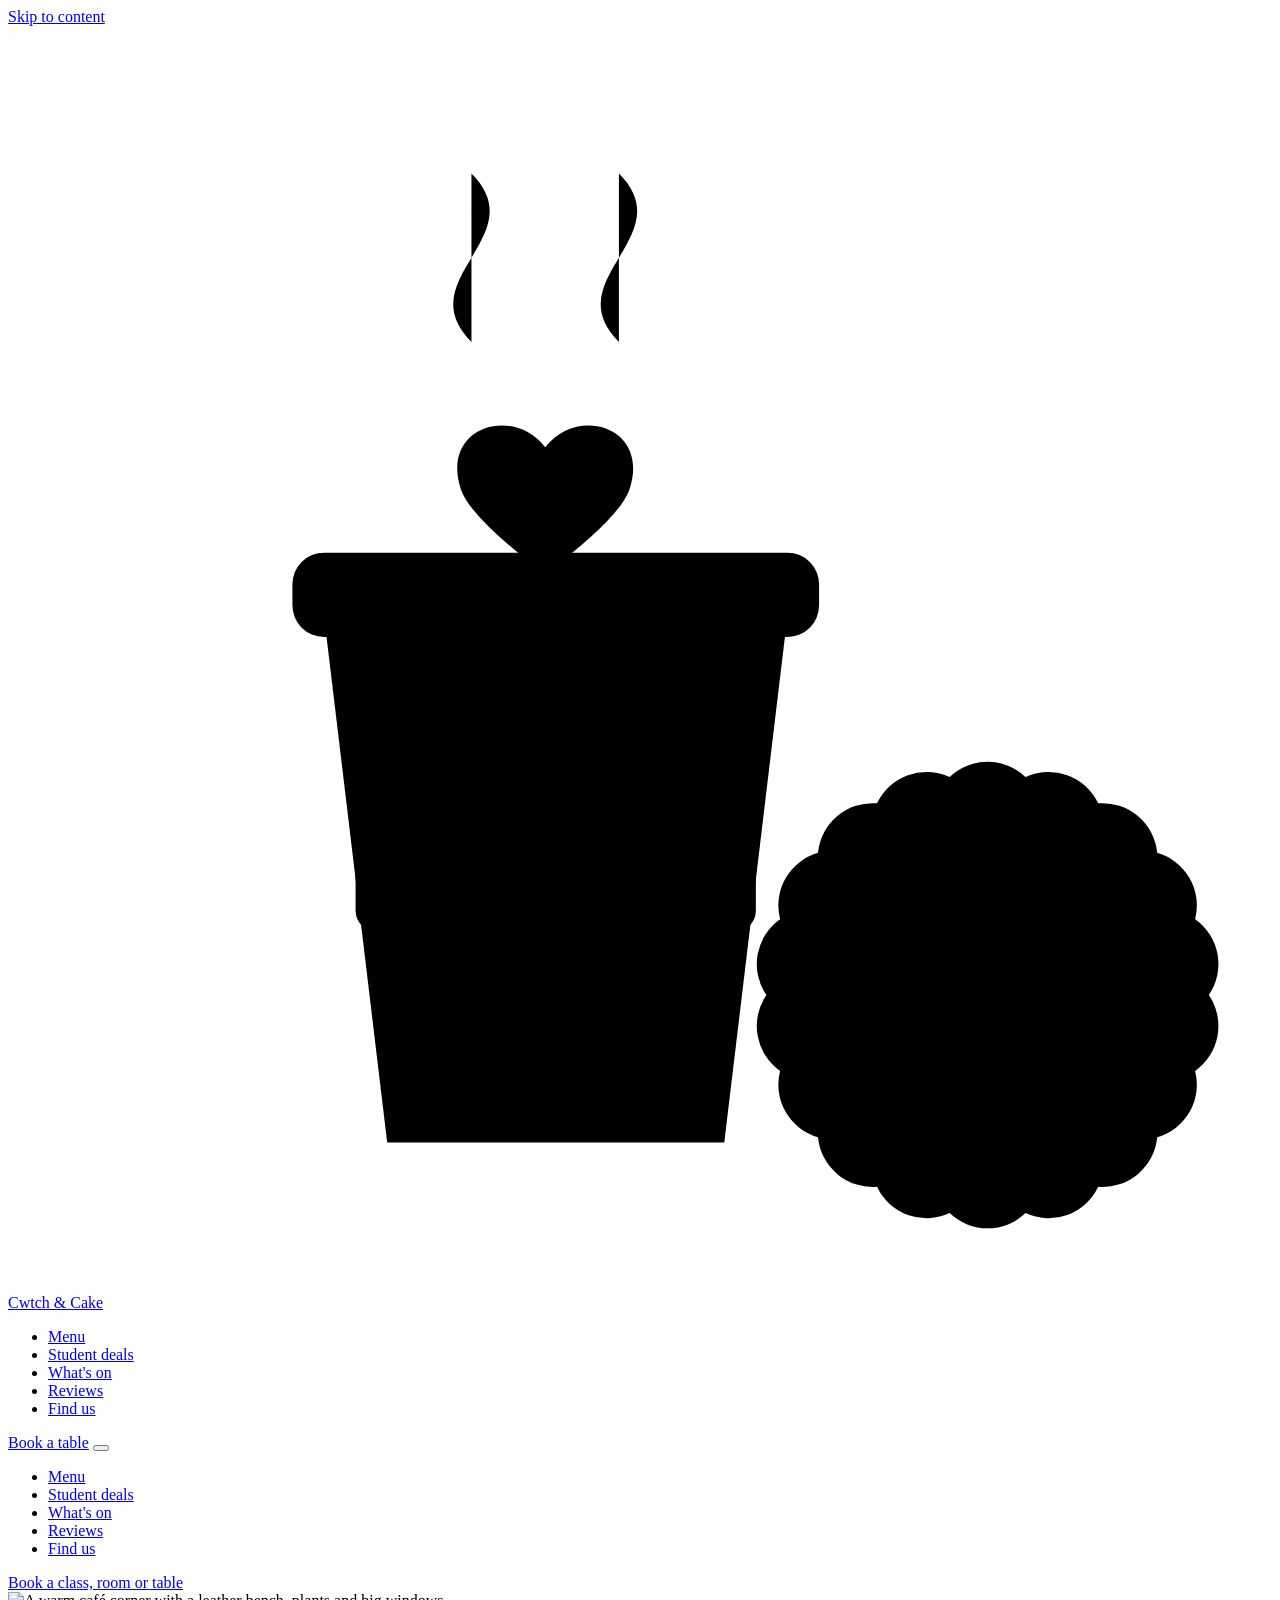
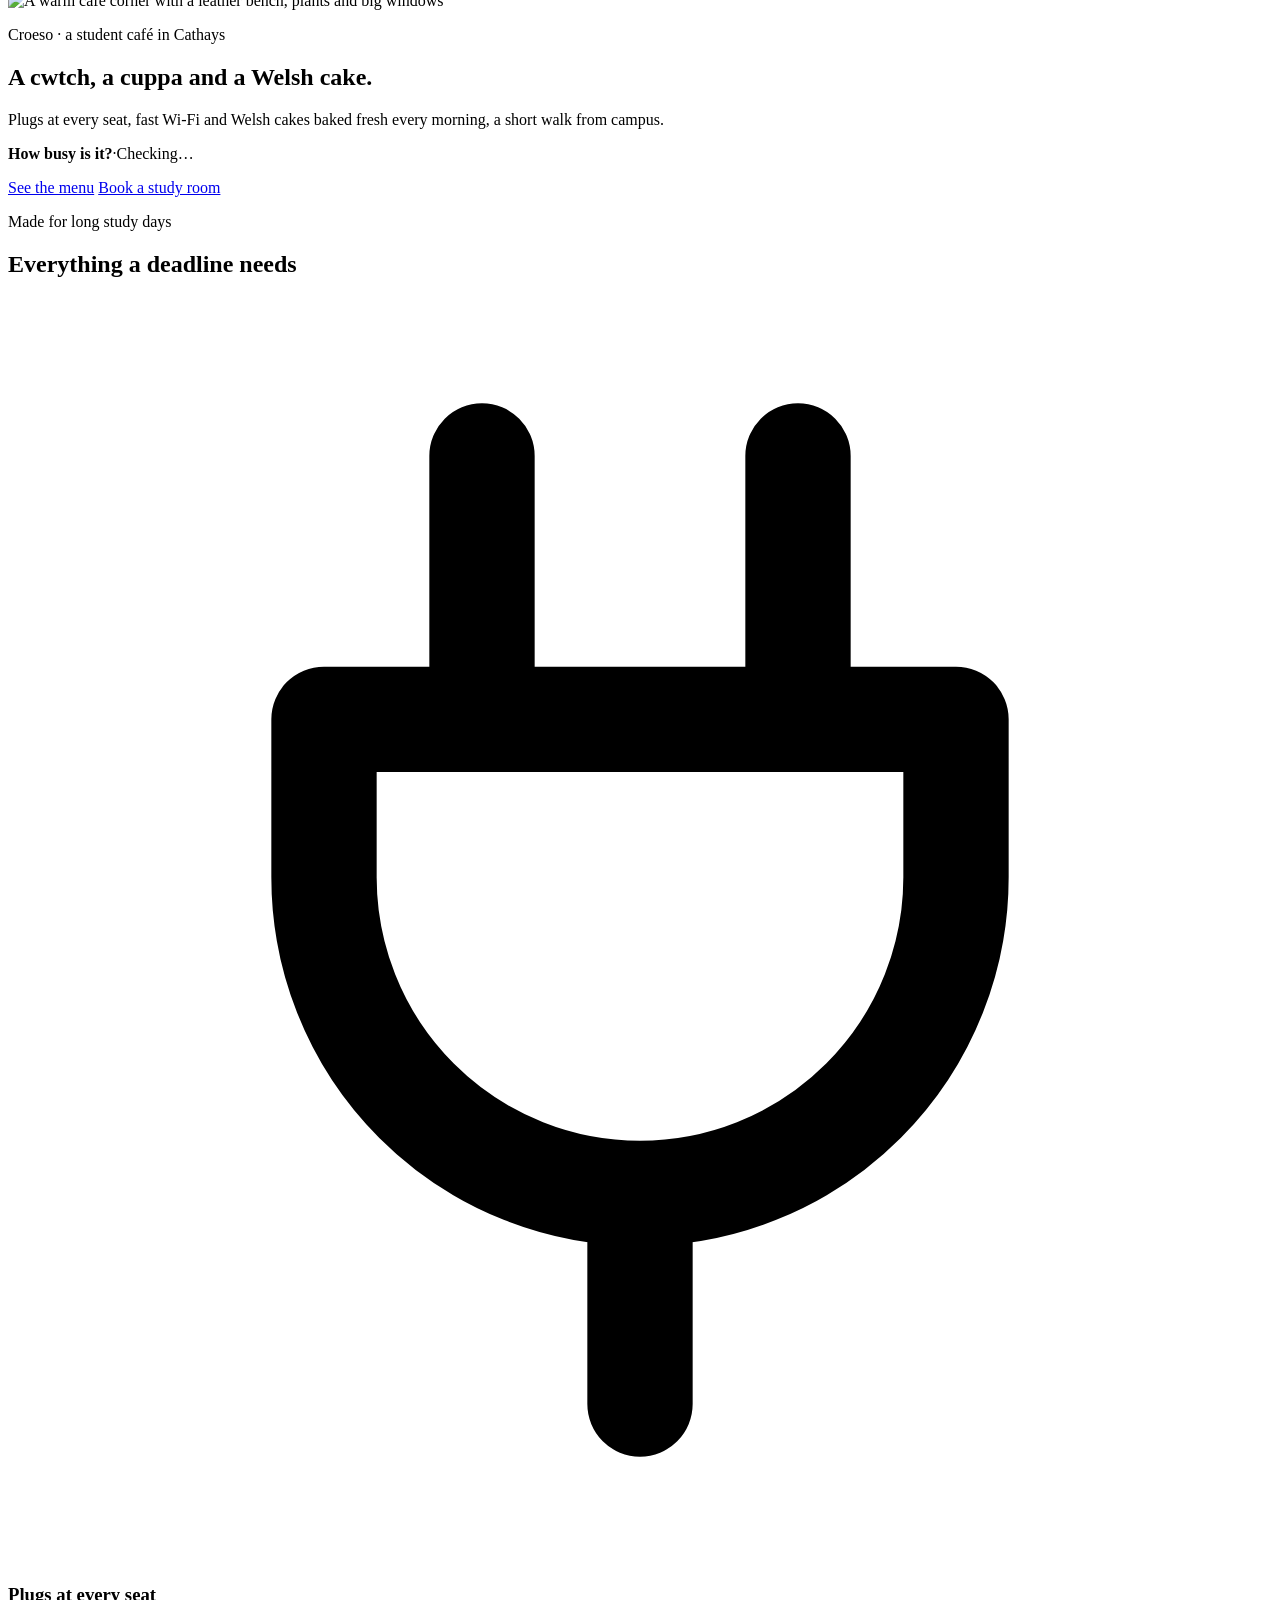
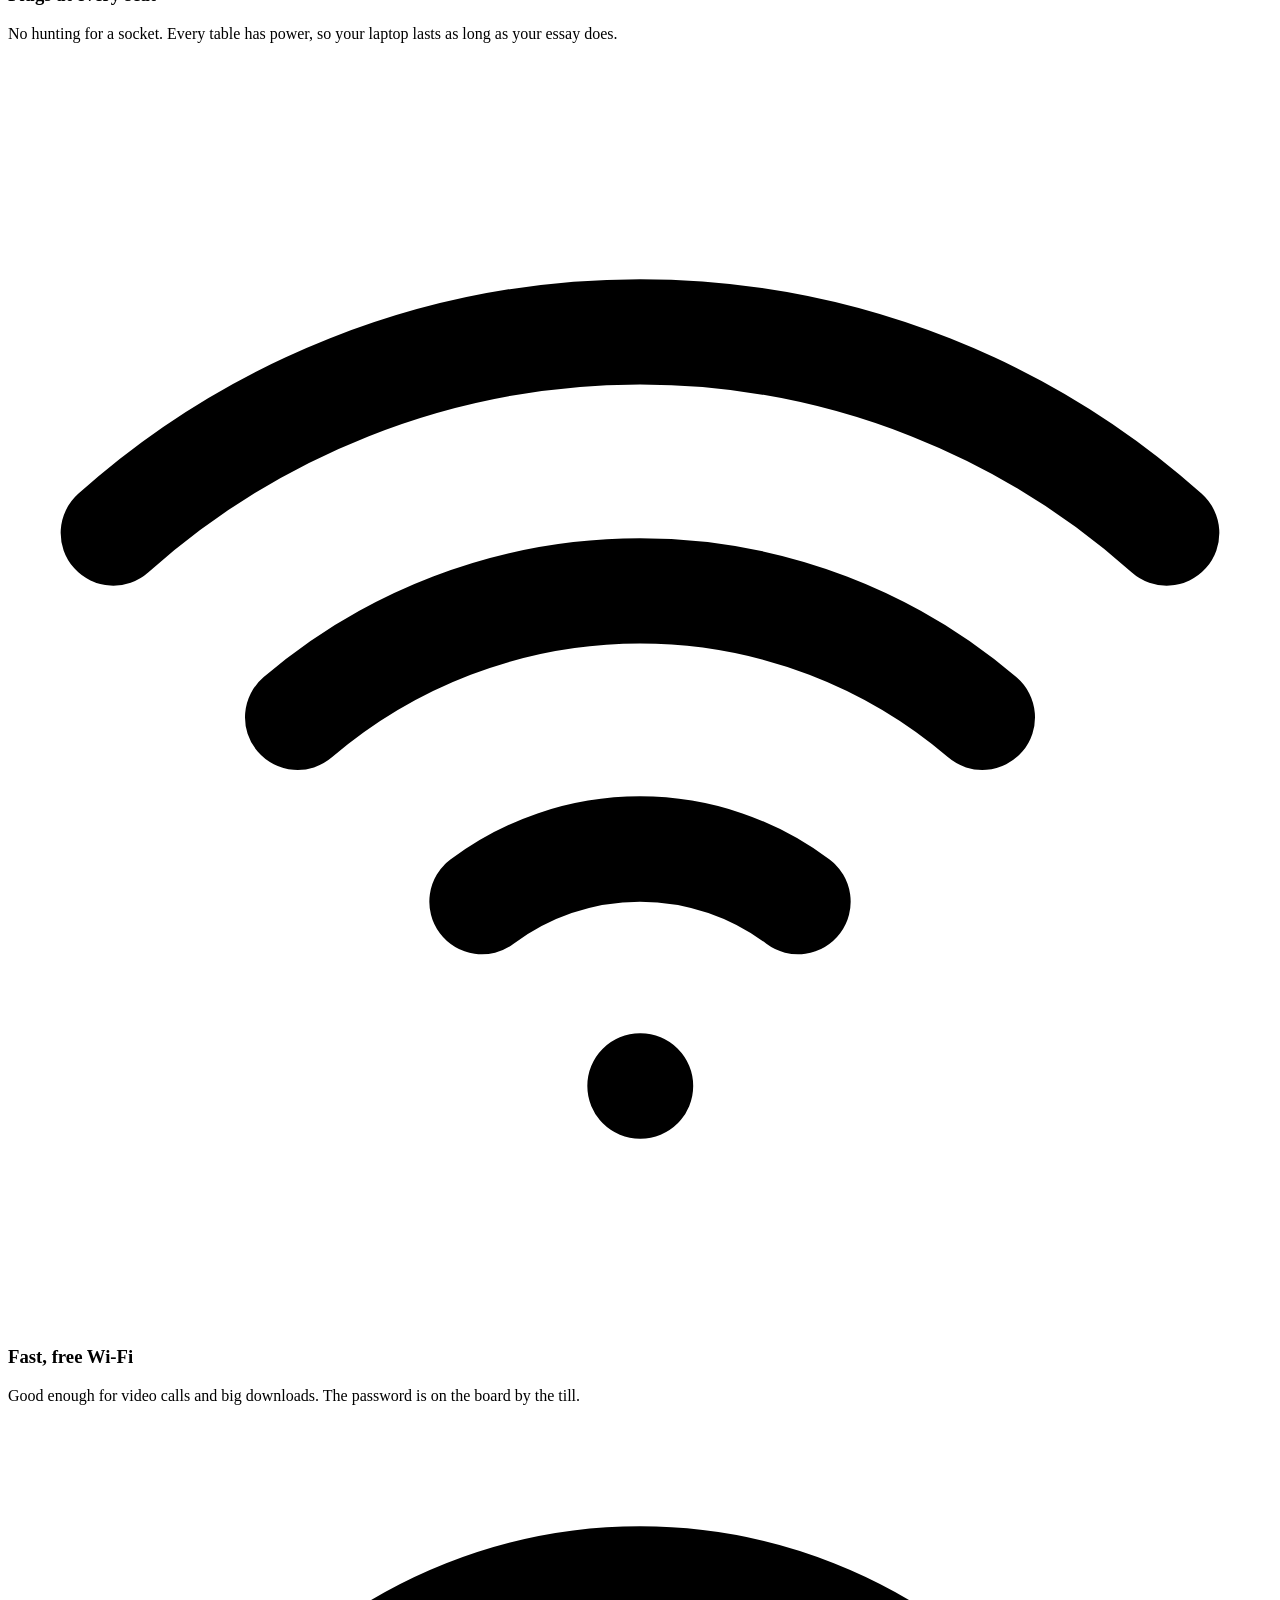
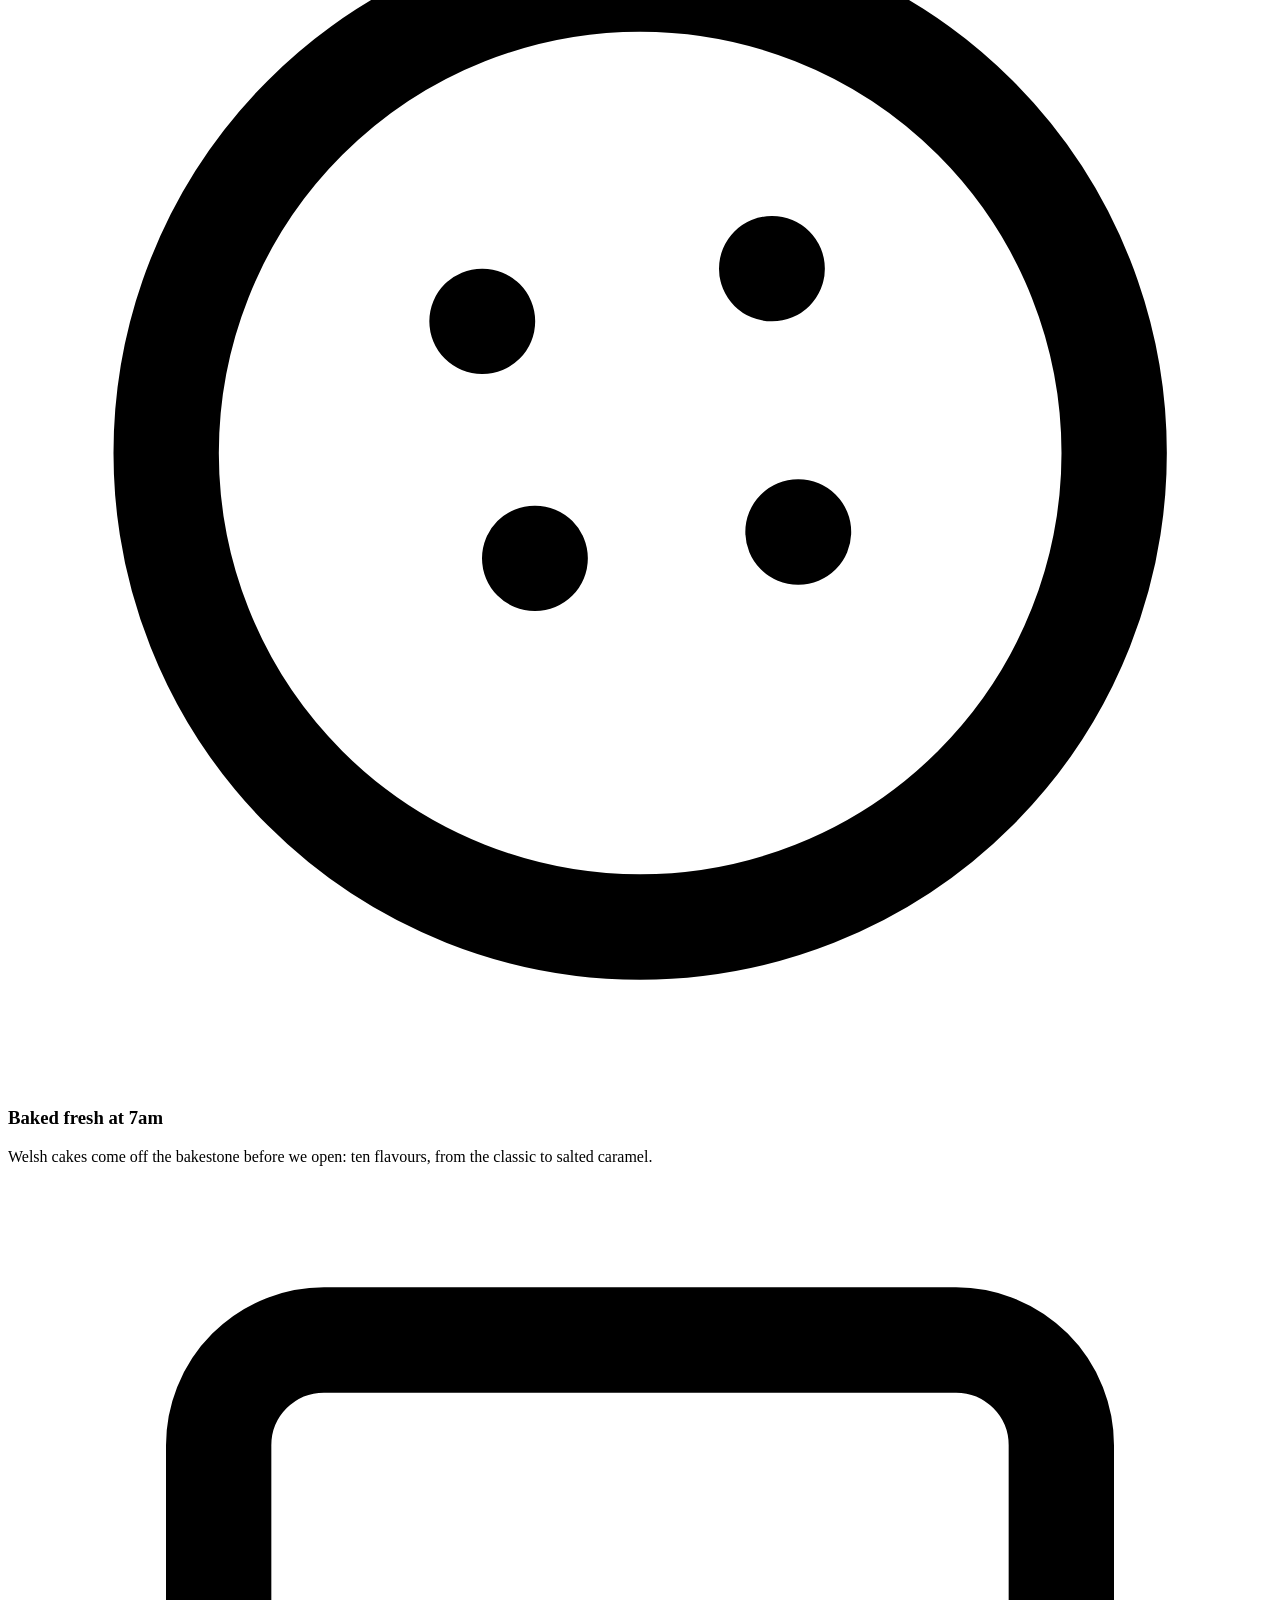
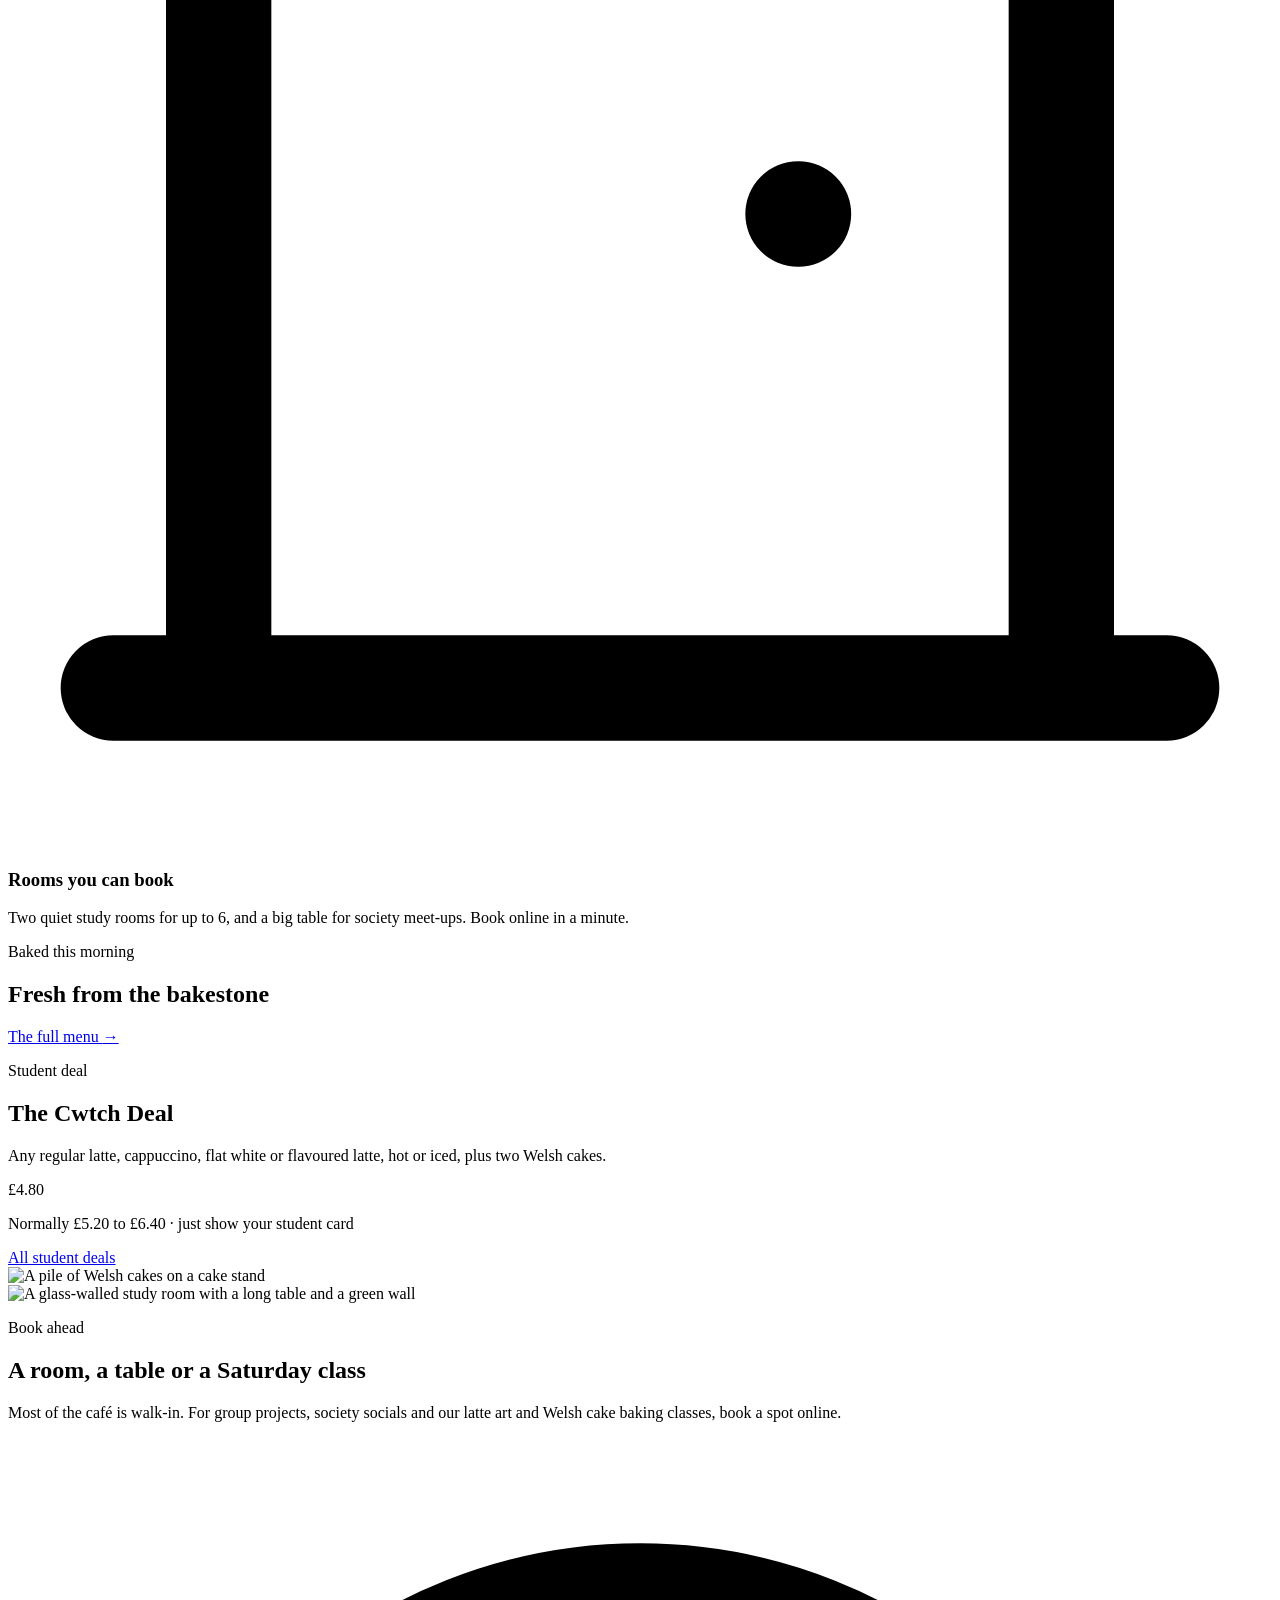
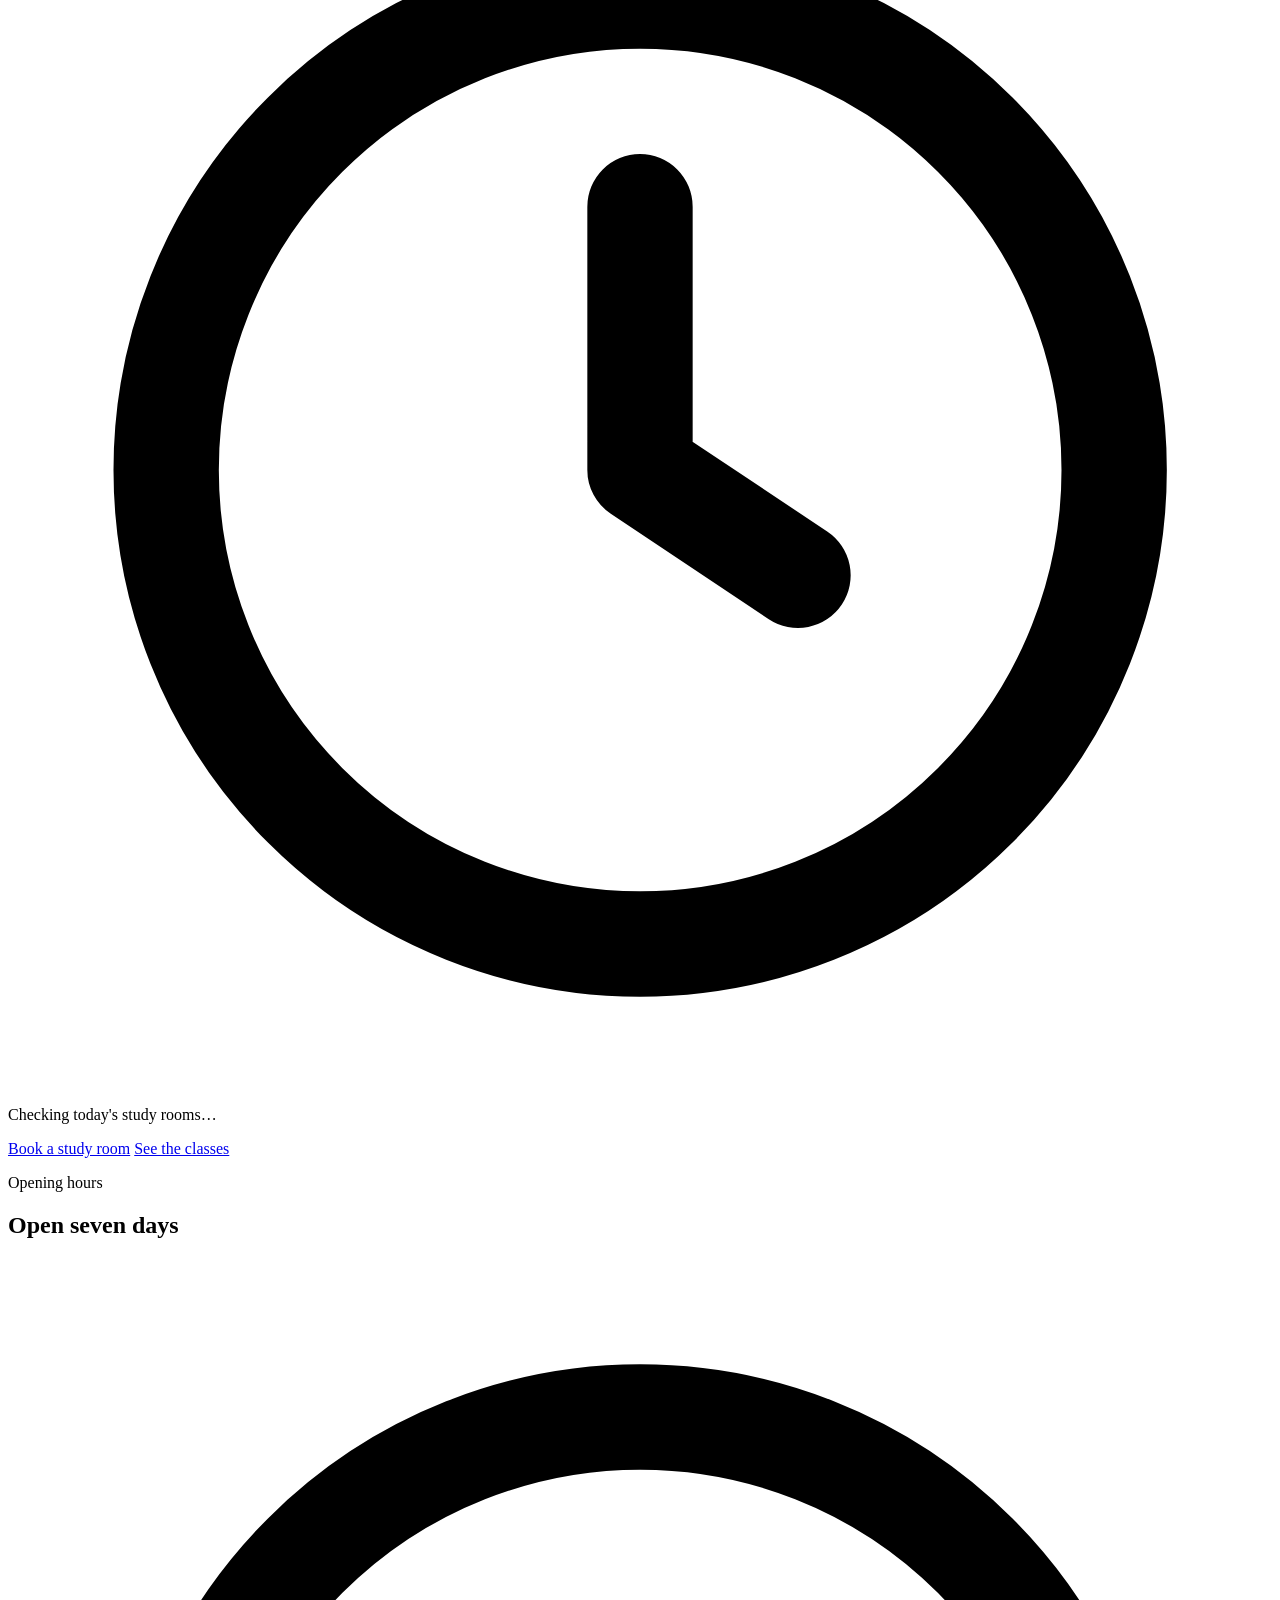
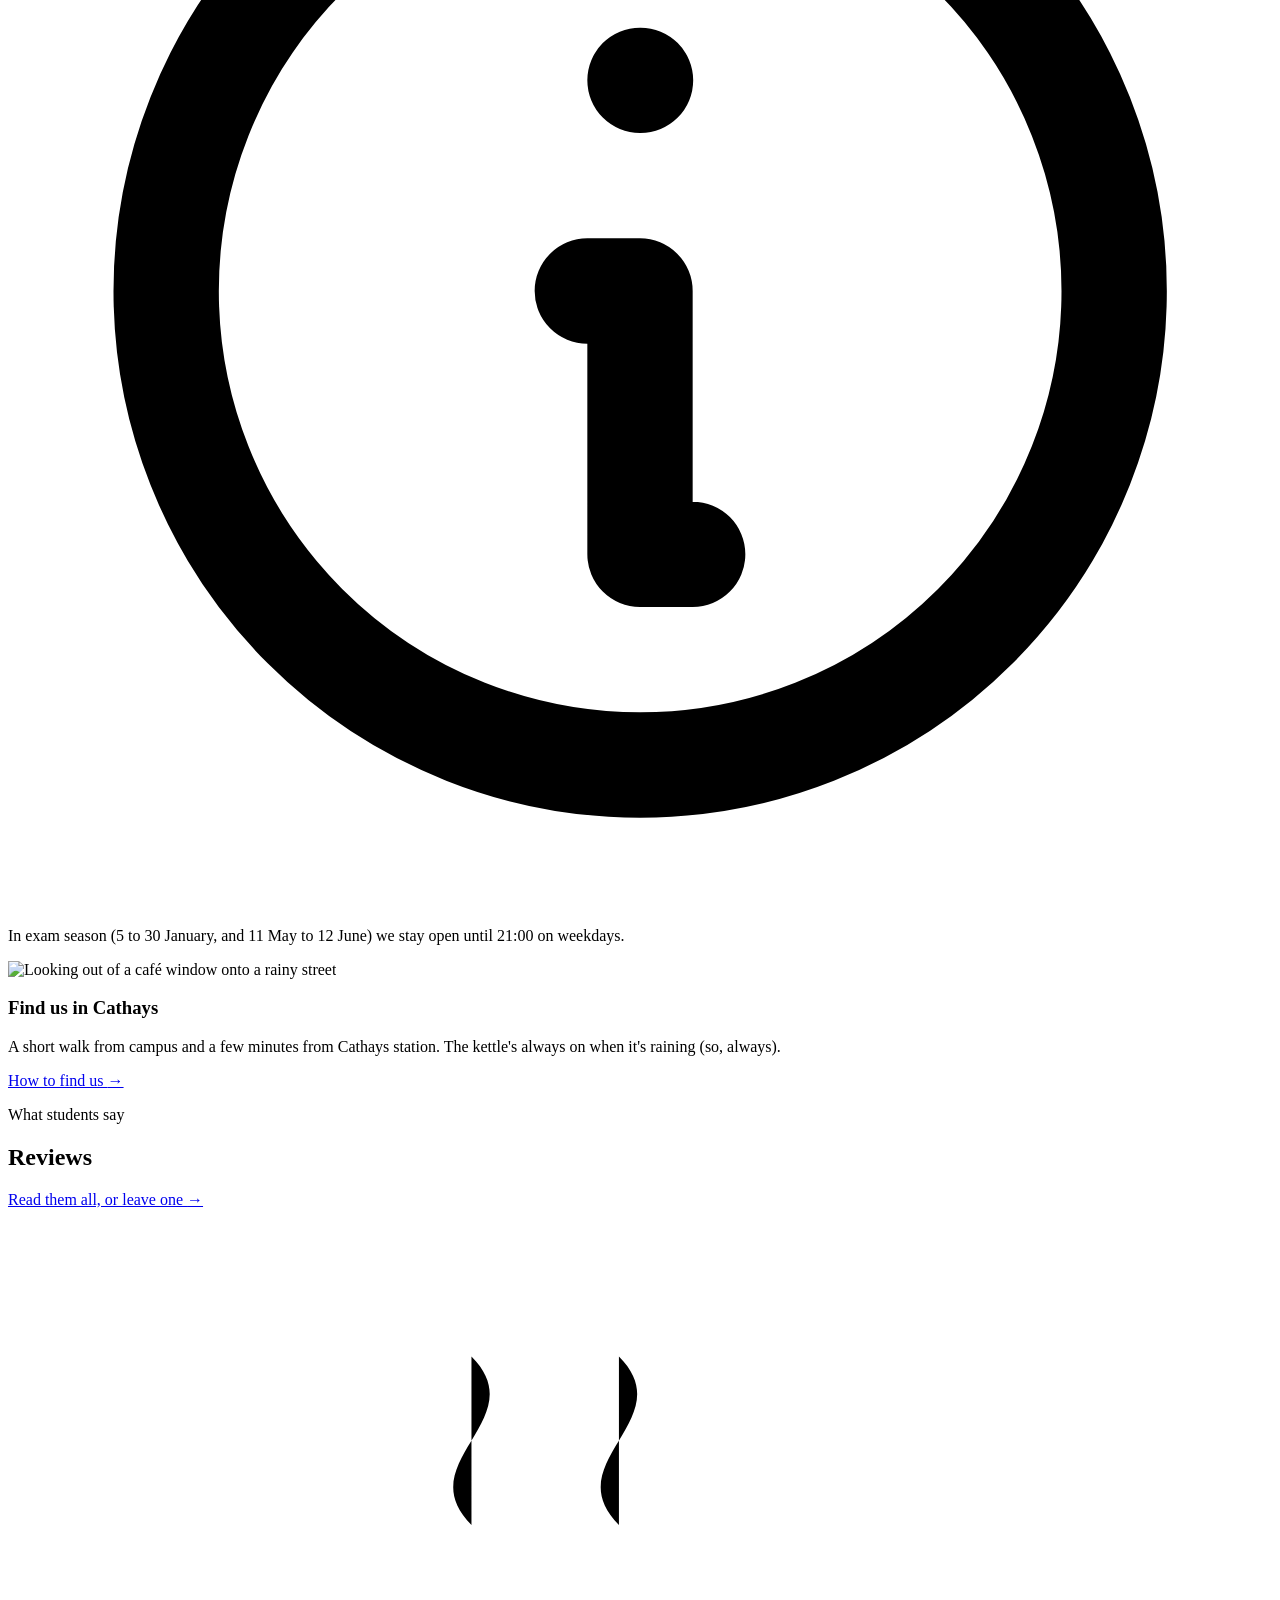
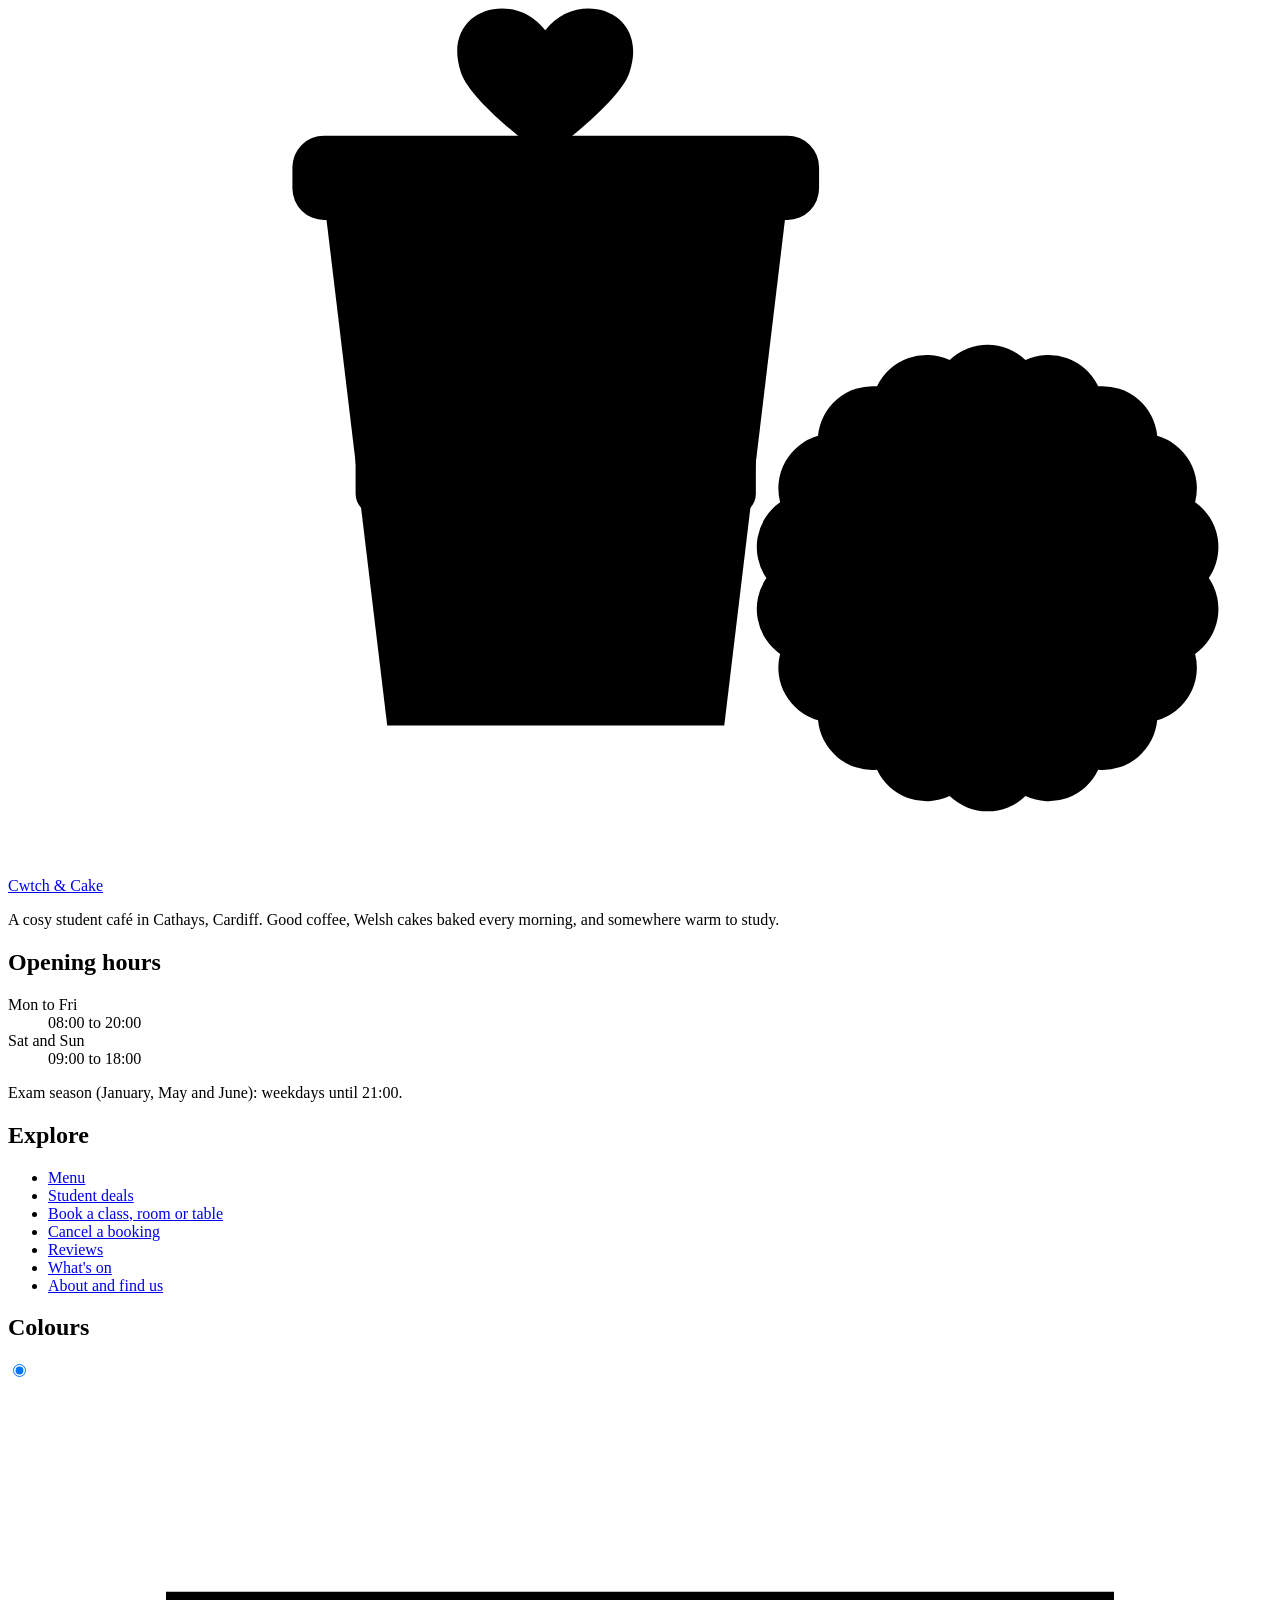
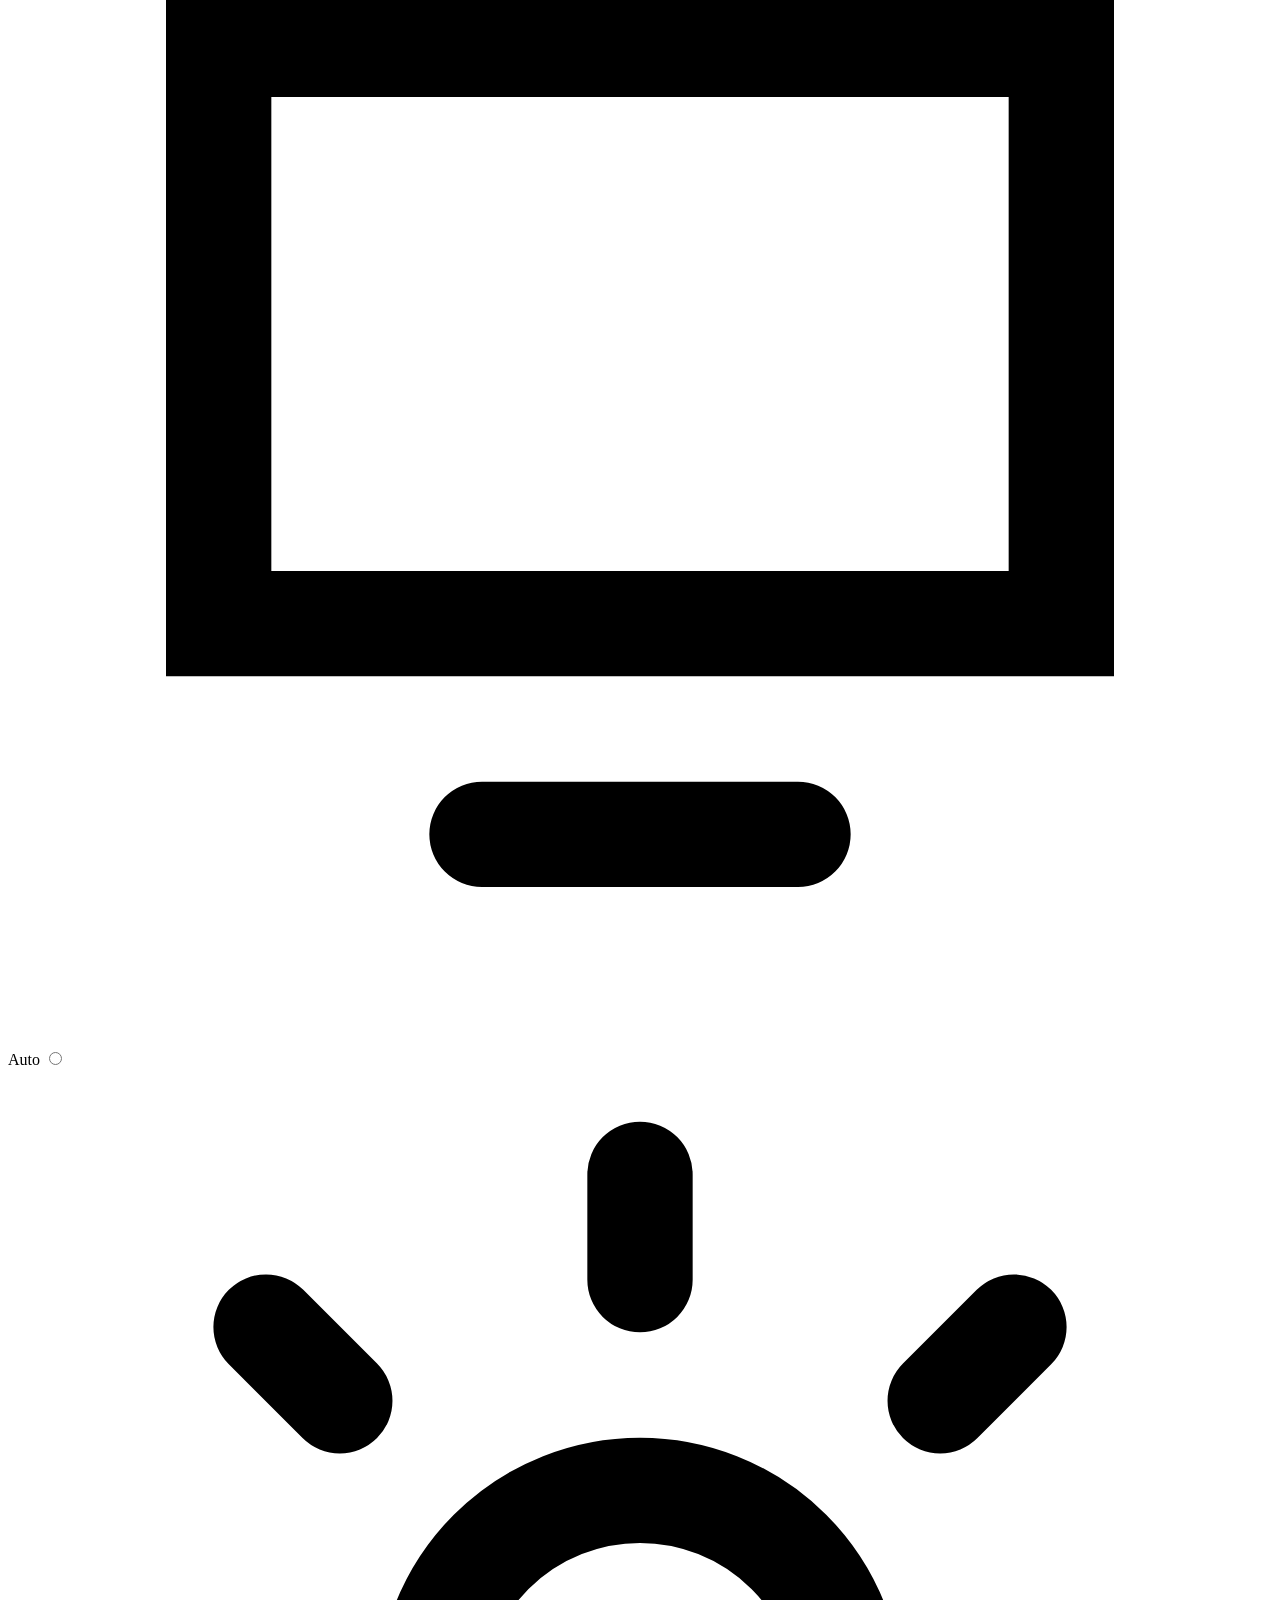
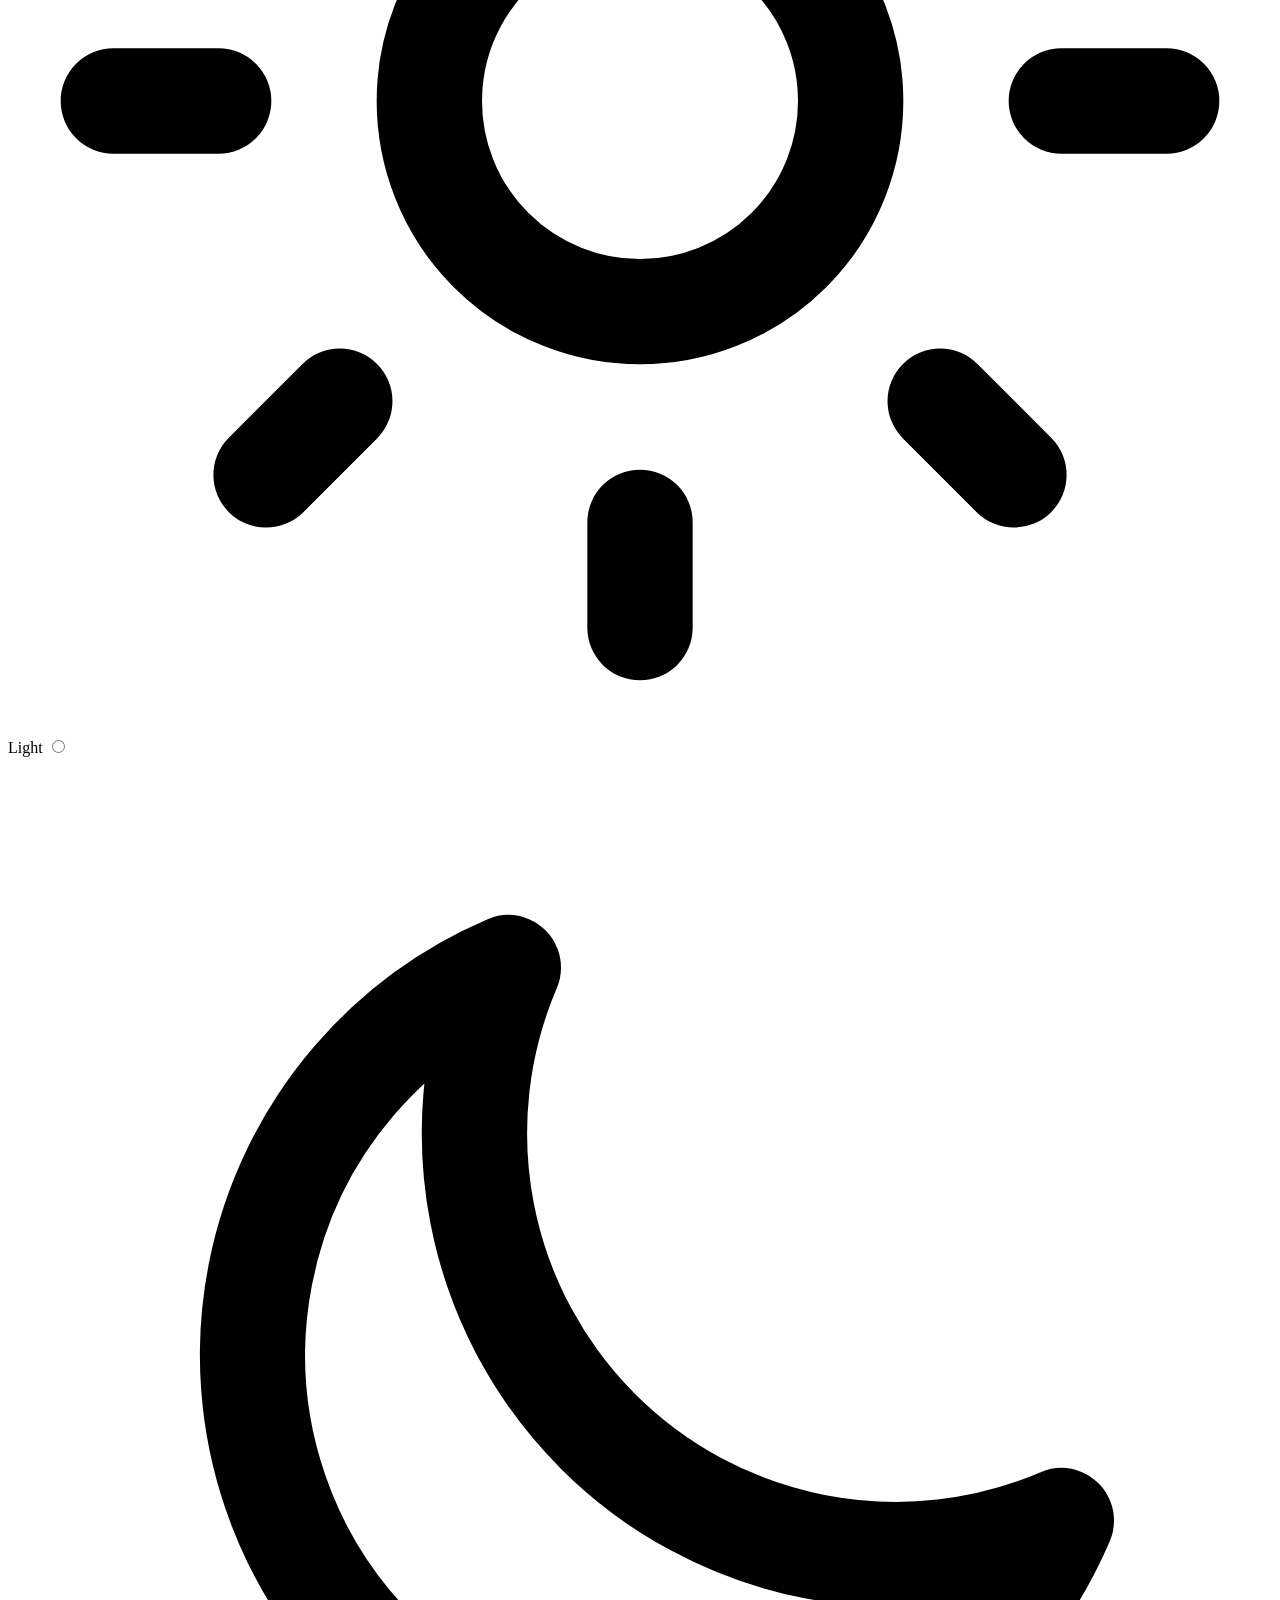
==== commit ef109aad: "Final website tweaks: Cathays photo, phone fixes, review previews - About "Find us": swap the Cardif" ====
--- a/site/index.html
+++ b/site/index.html
@@ -121,8 +121,8 @@
         </div>
         <div class="card feature reveal">
           <span class="icon"><svg viewBox="0 0 24 24" aria-hidden="true"><path fill="none" stroke="currentColor" stroke-width="2" stroke-linecap="round" stroke-linejoin="round" d="M12 3a9 9 0 110 18 9 9 0 010-18zM9 9.5h.01M14.5 8.5h.01M10 14h.01M15 13.5h.01"/></svg></span>
-          <h3>Welsh cakes from 7am</h3>
-          <p>Baked on the bakestone every morning: ten flavours, from the classic to salted caramel.</p>
+          <h3>Baked fresh at 7am</h3>
+          <p>Welsh cakes come off the bakestone before we open: ten flavours, from the classic to salted caramel.</p>
         </div>
         <div class="card feature reveal">
           <span class="icon"><svg viewBox="0 0 24 24" aria-hidden="true"><path fill="none" stroke="currentColor" stroke-width="2" stroke-linecap="round" stroke-linejoin="round" d="M4 21V5a2 2 0 012-2h12a2 2 0 012 2v16M2 21h20M15 12h.01"/></svg></span>
